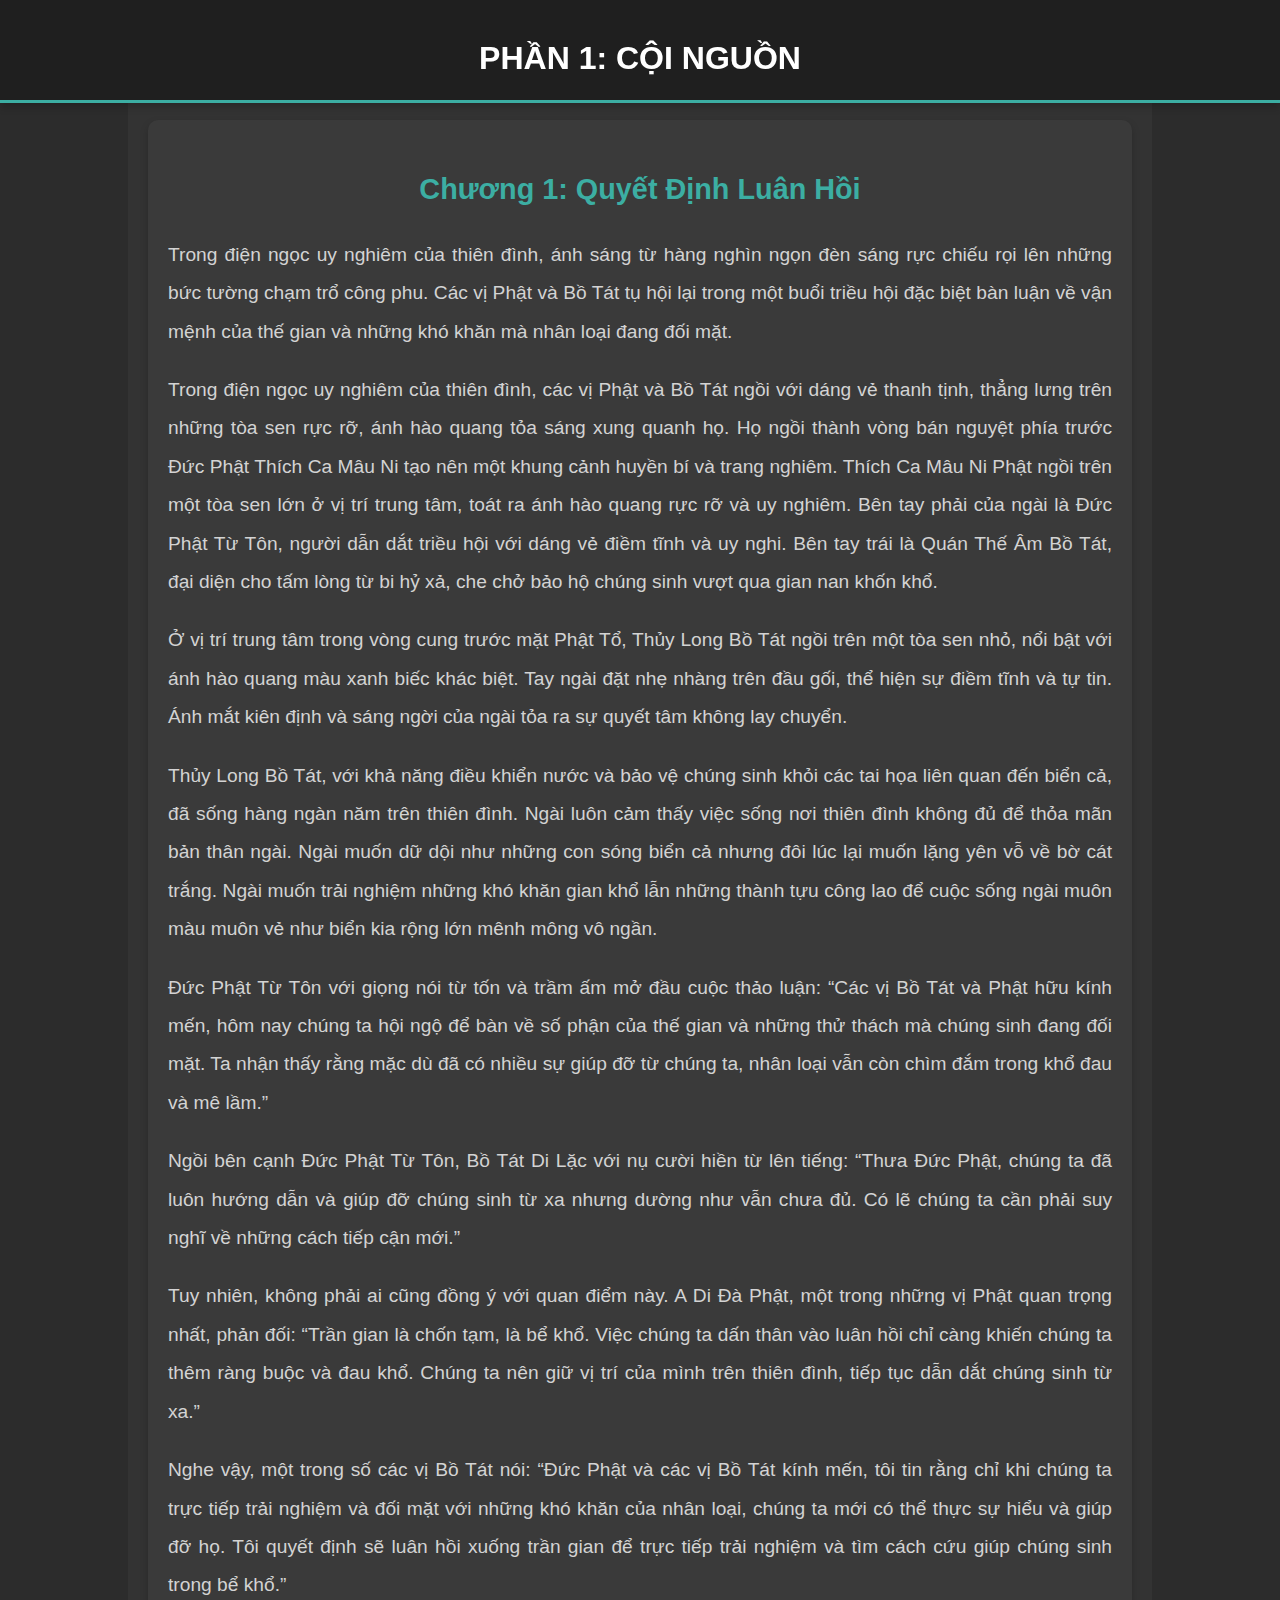
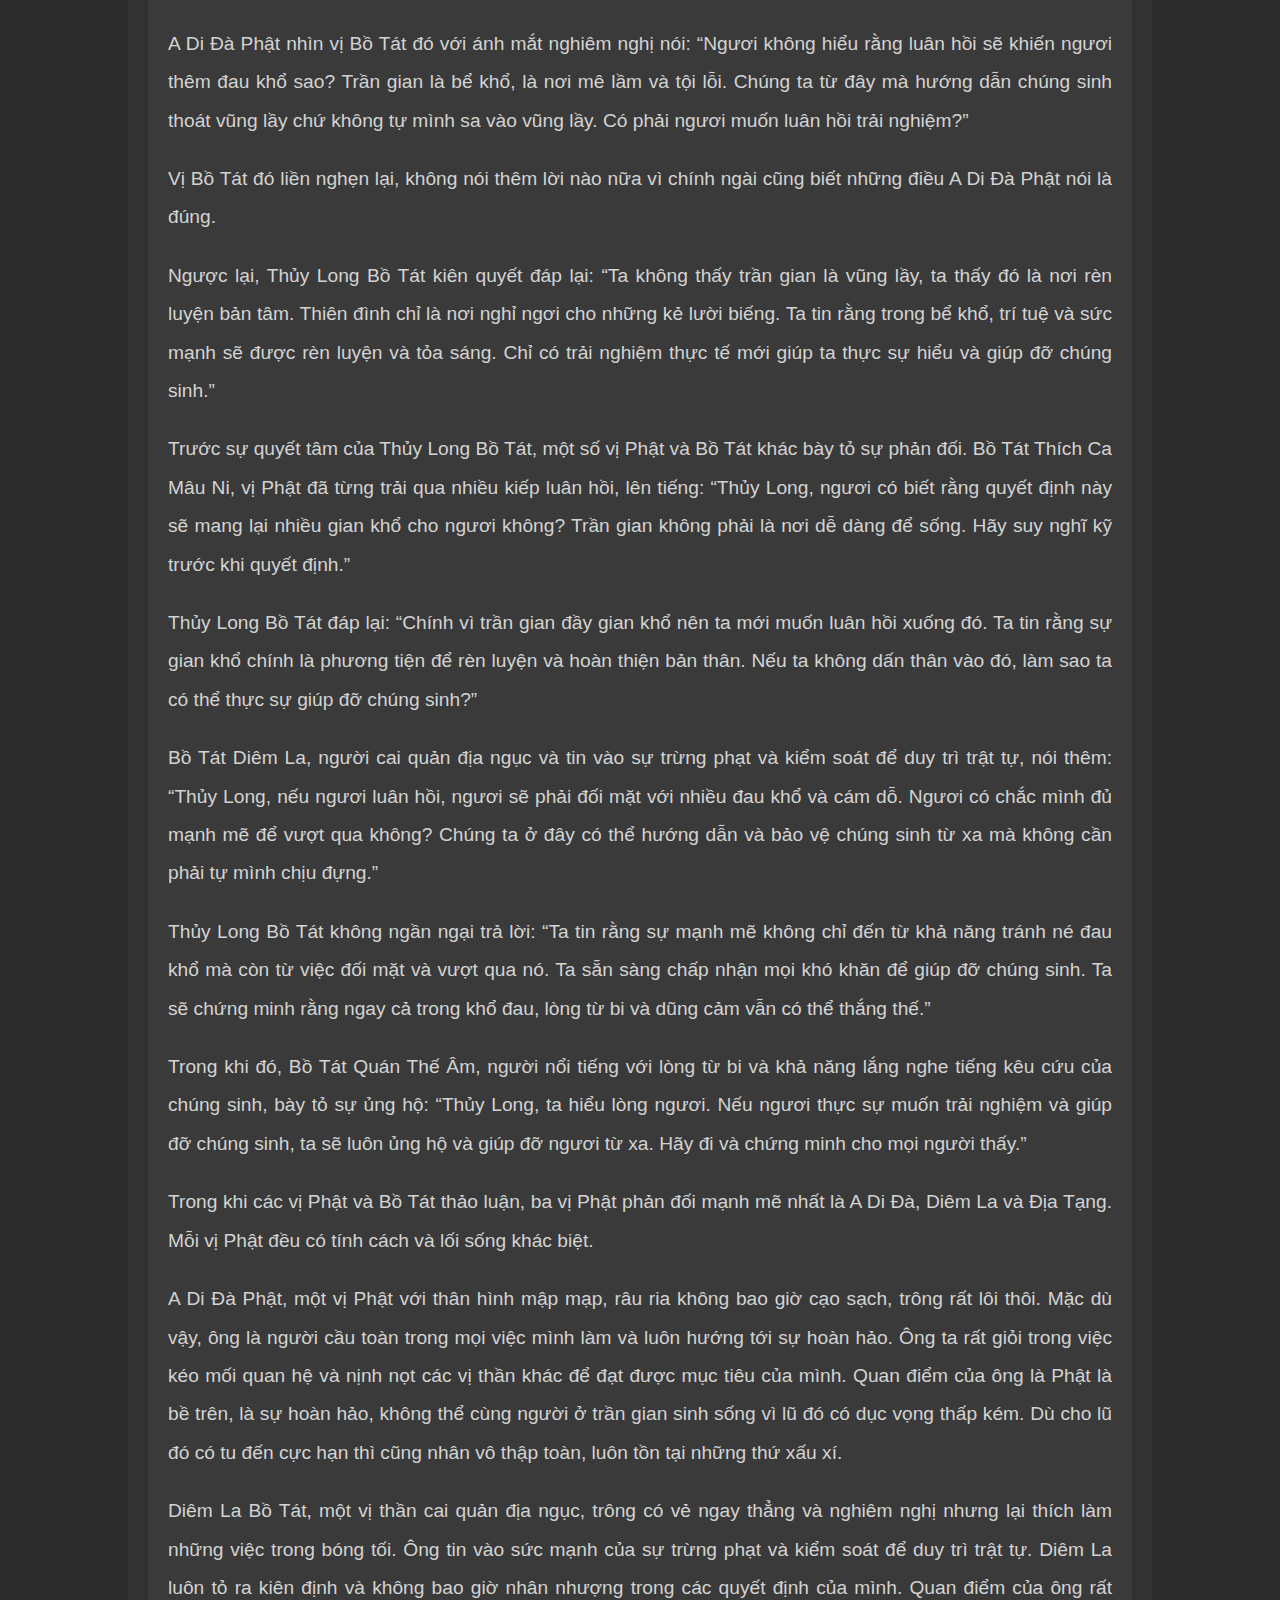
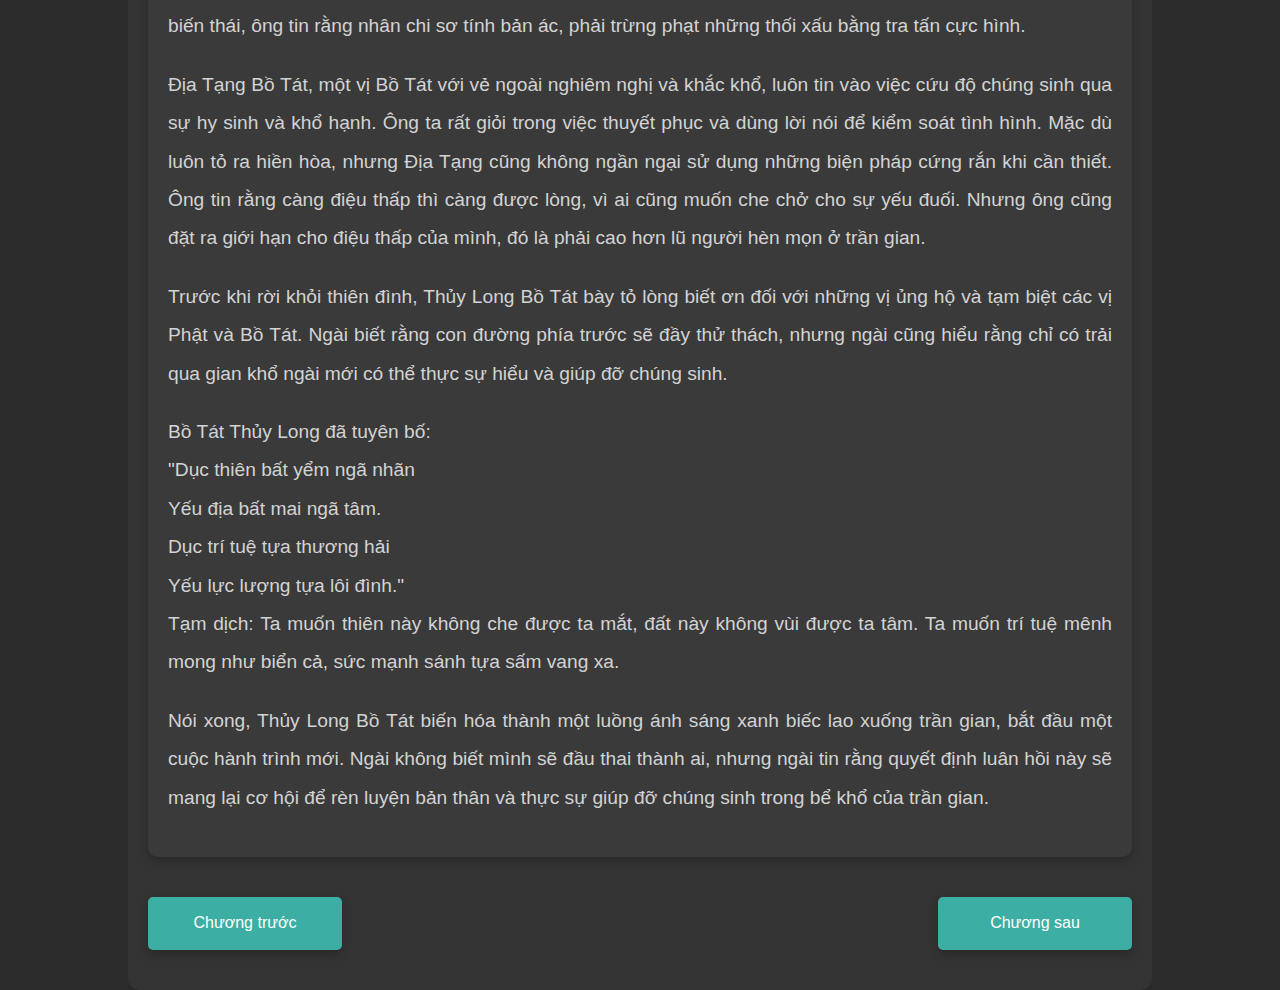
==== chapter1.html @ f12c102f "Add files via upload" ====
<!DOCTYPE html>
<html lang="vi">
<head>
    <meta charset="UTF-8">
    <meta name="viewport" content="width=device-width, initial-scale=1.0">
    <title>Chương 1: Quyết Định Luân Hồi</title>
    <link rel="stylesheet" href="chapter.css">
</head>
<body>
    <header>
        <h1>Phần 1: Cội Nguồn</h1>
    </header>
    <div class="container">
        <div class="main">
            <div class="chapter">
                <h2>Chương 1: Quyết Định Luân Hồi</h2>
                <p>Trong điện ngọc uy nghiêm của thiên đình, ánh sáng từ hàng nghìn ngọn đèn sáng rực chiếu rọi lên những bức tường chạm trổ công phu. Các vị Phật và Bồ Tát tụ hội lại trong một buổi triều hội đặc biệt bàn luận về vận mệnh của thế gian và những khó khăn mà nhân loại đang đối mặt.</p>
                <p>Trong điện ngọc uy nghiêm của thiên đình, các vị Phật và Bồ Tát ngồi với dáng vẻ thanh tịnh, thẳng lưng trên những tòa sen rực rỡ, ánh hào quang tỏa sáng xung quanh họ. Họ ngồi thành vòng bán nguyệt phía trước Đức Phật Thích Ca Mâu Ni tạo nên một khung cảnh huyền bí và trang nghiêm. Thích Ca Mâu Ni Phật ngồi trên một tòa sen lớn ở vị trí trung tâm, toát ra ánh hào quang rực rỡ và uy nghiêm. Bên tay phải của ngài là Đức Phật Từ Tôn, người dẫn dắt triều hội với dáng vẻ điềm tĩnh và uy nghi. Bên tay trái là Quán Thế Âm Bồ Tát, đại diện cho tấm lòng từ bi hỷ xả, che chở bảo hộ chúng sinh vượt qua gian nan khốn khổ.</p>
                <p>Ở vị trí trung tâm trong vòng cung trước mặt Phật Tổ, Thủy Long Bồ Tát ngồi trên một tòa sen nhỏ, nổi bật với ánh hào quang màu xanh biếc khác biệt. Tay ngài đặt nhẹ nhàng trên đầu gối, thể hiện sự điềm tĩnh và tự tin. Ánh mắt kiên định và sáng ngời của ngài tỏa ra sự quyết tâm không lay chuyển.</p>
                <p>Thủy Long Bồ Tát, với khả năng điều khiển nước và bảo vệ chúng sinh khỏi các tai họa liên quan đến biển cả, đã sống hàng ngàn năm trên thiên đình. Ngài luôn cảm thấy việc sống nơi thiên đình không đủ để thỏa mãn bản thân ngài. Ngài muốn dữ dội như những con sóng biển cả nhưng đôi lúc lại muốn lặng yên vỗ về bờ cát trắng. Ngài muốn trải nghiệm những khó khăn gian khổ lẫn những thành tựu công lao để cuộc sống ngài muôn màu muôn vẻ như biển kia rộng lớn mênh mông vô ngần.</p>
                <p>Đức Phật Từ Tôn với giọng nói từ tốn và trầm ấm mở đầu cuộc thảo luận: “Các vị Bồ Tát và Phật hữu kính mến, hôm nay chúng ta hội ngộ để bàn về số phận của thế gian và những thử thách mà chúng sinh đang đối mặt. Ta nhận thấy rằng mặc dù đã có nhiều sự giúp đỡ từ chúng ta, nhân loại vẫn còn chìm đắm trong khổ đau và mê lầm.”</p>
                <p>Ngồi bên cạnh Đức Phật Từ Tôn, Bồ Tát Di Lặc với nụ cười hiền từ lên tiếng: “Thưa Đức Phật, chúng ta đã luôn hướng dẫn và giúp đỡ chúng sinh từ xa nhưng dường như vẫn chưa đủ. Có lẽ chúng ta cần phải suy nghĩ về những cách tiếp cận mới.”</p>
                <p>Tuy nhiên, không phải ai cũng đồng ý với quan điểm này. A Di Đà Phật, một trong những vị Phật quan trọng nhất, phản đối: “Trần gian là chốn tạm, là bể khổ. Việc chúng ta dấn thân vào luân hồi chỉ càng khiến chúng ta thêm ràng buộc và đau khổ. Chúng ta nên giữ vị trí của mình trên thiên đình, tiếp tục dẫn dắt chúng sinh từ xa.”</p>
                <p>Nghe vậy, một trong số các vị Bồ Tát nói: “Đức Phật và các vị Bồ Tát kính mến, tôi tin rằng chỉ khi chúng ta trực tiếp trải nghiệm và đối mặt với những khó khăn của nhân loại, chúng ta mới có thể thực sự hiểu và giúp đỡ họ. Tôi quyết định sẽ luân hồi xuống trần gian để trực tiếp trải nghiệm và tìm cách cứu giúp chúng sinh trong bể khổ.”</p>
                <p>A Di Đà Phật nhìn vị Bồ Tát đó với ánh mắt nghiêm nghị nói: “Ngươi không hiểu rằng luân hồi sẽ khiến ngươi thêm đau khổ sao? Trần gian là bể khổ, là nơi mê lầm và tội lỗi. Chúng ta từ đây mà hướng dẫn chúng sinh thoát vũng lầy chứ không tự mình sa vào vũng lầy. Có phải ngươi muốn luân hồi trải nghiệm?”</p>
                <p>Vị Bồ Tát đó liền nghẹn lại, không nói thêm lời nào nữa vì chính ngài cũng biết những điều A Di Đà Phật nói là đúng.</p>
                <p>Ngược lại, Thủy Long Bồ Tát kiên quyết đáp lại: “Ta không thấy trần gian là vũng lầy, ta thấy đó là nơi rèn luyện bản tâm. Thiên đình chỉ là nơi nghỉ ngơi cho những kẻ lười biếng. Ta tin rằng trong bể khổ, trí tuệ và sức mạnh sẽ được rèn luyện và tỏa sáng. Chỉ có trải nghiệm thực tế mới giúp ta thực sự hiểu và giúp đỡ chúng sinh.”</p>
                <p>Trước sự quyết tâm của Thủy Long Bồ Tát, một số vị Phật và Bồ Tát khác bày tỏ sự phản đối. Bồ Tát Thích Ca Mâu Ni, vị Phật đã từng trải qua nhiều kiếp luân hồi, lên tiếng: “Thủy Long, ngươi có biết rằng quyết định này sẽ mang lại nhiều gian khổ cho ngươi không? Trần gian không phải là nơi dễ dàng để sống. Hãy suy nghĩ kỹ trước khi quyết định.”</p>
                <p>Thủy Long Bồ Tát đáp lại: “Chính vì trần gian đầy gian khổ nên ta mới muốn luân hồi xuống đó. Ta tin rằng sự gian khổ chính là phương tiện để rèn luyện và hoàn thiện bản thân. Nếu ta không dấn thân vào đó, làm sao ta có thể thực sự giúp đỡ chúng sinh?”</p>
                <p>Bồ Tát Diêm La, người cai quản địa ngục và tin vào sự trừng phạt và kiểm soát để duy trì trật tự, nói thêm: “Thủy Long, nếu ngươi luân hồi, ngươi sẽ phải đối mặt với nhiều đau khổ và cám dỗ. Ngươi có chắc mình đủ mạnh mẽ để vượt qua không? Chúng ta ở đây có thể hướng dẫn và bảo vệ chúng sinh từ xa mà không cần phải tự mình chịu đựng.”</p>
                <p>Thủy Long Bồ Tát không ngần ngại trả lời: “Ta tin rằng sự mạnh mẽ không chỉ đến từ khả năng tránh né đau khổ mà còn từ việc đối mặt và vượt qua nó. Ta sẵn sàng chấp nhận mọi khó khăn để giúp đỡ chúng sinh. Ta sẽ chứng minh rằng ngay cả trong khổ đau, lòng từ bi và dũng cảm vẫn có thể thắng thế.”</p>
                <p>Trong khi đó, Bồ Tát Quán Thế Âm, người nổi tiếng với lòng từ bi và khả năng lắng nghe tiếng kêu cứu của chúng sinh, bày tỏ sự ủng hộ: “Thủy Long, ta hiểu lòng ngươi. Nếu ngươi thực sự muốn trải nghiệm và giúp đỡ chúng sinh, ta sẽ luôn ủng hộ và giúp đỡ ngươi từ xa. Hãy đi và chứng minh cho mọi người thấy.”</p>
                <p>Trong khi các vị Phật và Bồ Tát thảo luận, ba vị Phật phản đối mạnh mẽ nhất là A Di Đà, Diêm La và Địa Tạng. Mỗi vị Phật đều có tính cách và lối sống khác biệt.</p>
                <p>A Di Đà Phật, một vị Phật với thân hình mập mạp, râu ria không bao giờ cạo sạch, trông rất lôi thôi. Mặc dù vậy, ông là người cầu toàn trong mọi việc mình làm và luôn hướng tới sự hoàn hảo. Ông ta rất giỏi trong việc kéo mối quan hệ và nịnh nọt các vị thần khác để đạt được mục tiêu của mình. Quan điểm của ông là Phật là bề trên, là sự hoàn hảo, không thể cùng người ở trần gian sinh sống vì lũ đó có dục vọng thấp kém. Dù cho lũ đó có tu đến cực hạn thì cũng nhân vô thập toàn, luôn tồn tại những thứ xấu xí.</p>
                <p>Diêm La Bồ Tát, một vị thần cai quản địa ngục, trông có vẻ ngay thẳng và nghiêm nghị nhưng lại thích làm những việc trong bóng tối. Ông tin vào sức mạnh của sự trừng phạt và kiểm soát để duy trì trật tự. Diêm La luôn tỏ ra kiên định và không bao giờ nhân nhượng trong các quyết định của mình. Quan điểm của ông rất biến thái, ông tin rằng nhân chi sơ tính bản ác, phải trừng phạt những thối xấu bằng tra tấn cực hình.</p>
                <p>Địa Tạng Bồ Tát, một vị Bồ Tát với vẻ ngoài nghiêm nghị và khắc khổ, luôn tin vào việc cứu độ chúng sinh qua sự hy sinh và khổ hạnh. Ông ta rất giỏi trong việc thuyết phục và dùng lời nói để kiểm soát tình hình. Mặc dù luôn tỏ ra hiền hòa, nhưng Địa Tạng cũng không ngần ngại sử dụng những biện pháp cứng rắn khi cần thiết. Ông tin rằng càng điệu thấp thì càng được lòng, vì ai cũng muốn che chở cho sự yếu đuối. Nhưng ông cũng đặt ra giới hạn cho điệu thấp của mình, đó là phải cao hơn lũ người hèn mọn ở trần gian.</p>
                <p>Trước khi rời khỏi thiên đình, Thủy Long Bồ Tát bày tỏ lòng biết ơn đối với những vị ủng hộ và tạm biệt các vị Phật và Bồ Tát. Ngài biết rằng con đường phía trước sẽ đầy thử thách, nhưng ngài cũng hiểu rằng chỉ có trải qua gian khổ ngài mới có thể thực sự hiểu và giúp đỡ chúng sinh.</p>
                <p>Bồ Tát Thủy Long đã tuyên bố:<br>
                "Dục thiên bất yểm ngã nhãn<br>
                Yếu địa bất mai ngã tâm.<br>
                Dục trí tuệ tựa thương hải<br>
                Yếu lực lượng tựa lôi đình."<br>
                Tạm dịch: Ta muốn thiên này không che được ta mắt, đất này không vùi được ta tâm. Ta muốn trí tuệ mênh mong như biển cả, sức mạnh sánh tựa sấm vang xa.</p>
                <p>Nói xong, Thủy Long Bồ Tát biến hóa thành một luồng ánh sáng xanh biếc lao xuống trần gian, bắt đầu một cuộc hành trình mới. Ngài không biết mình sẽ đầu thai thành ai, nhưng ngài tin rằng quyết định luân hồi này sẽ mang lại cơ hội để rèn luyện bản thân và thực sự giúp đỡ chúng sinh trong bể khổ của trần gian.</p>
            </div>
            <div class="navigation">
                <a href="#" class="prev">Chương trước</a>
                <a href="#" class="next">Chương sau</a>
            </div>
        </div>
    </div>
    <script>
        let lastScrollTop = 0;
        window.addEventListener('scroll', function() {
            let header = document.querySelector('header');
            let scrollTop = window.pageYOffset || document.documentElement.scrollTop;
            if (scrollTop > lastScrollTop) {
                header.style.top = '-70px'; // Adjust based on the height of the header
            } else {
                header.style.top = '0';
            }
            lastScrollTop = scrollTop;
        });
    </script>
</body>
</html>
---- chapter.css ----
/* Global Styles */
body {
    font-family: 'Segoe UI', Tahoma, Geneva, Verdana, sans-serif;
    line-height: 1.8;
    margin: 0;
    padding: 0;
    background-color: #2c2c2c;
    color: #d3d3d3;
}

/* Container */
.container {
    width: 80%;
    margin: auto;
    overflow: hidden;
}

/* Header */
header {
    background: #1f1f1f;
    color: #fff;
    padding-top: 30px;
    min-height: 70px;
    border-bottom: #3caea3 3px solid;
    box-shadow: 0 4px 8px rgba(0, 0, 0, 0.2);
    position: fixed;
    top: 0;
    width: 100%;
    z-index: 1000;
    transition: top 0.3s;
}

header h1 {
    text-align: center;
    text-transform: uppercase;
    margin: 0;
    font-size: 2rem;
    padding-bottom: 10px;
}

/* Main Content */
.main {
    padding: 100px 20px 20px;
    background: #333;
    margin-top: 20px;
    border-radius: 10px;
    box-shadow: 0 4px 8px rgba(0, 0, 0, 0.2);
}

.main h2 {
    text-align: center;
    color: #3caea3;
    margin-bottom: 20px;
}

/* Chapter Content */
.chapter {
    background: #3a3a3a;
    padding: 20px;
    border-radius: 10px;
    box-shadow: 0 4px 8px rgba(0, 0, 0, 0.2);
    margin-bottom: 20px;
    font-size: 1.2rem;
}

.chapter h2 {
    color: #3caea3;
    margin-bottom: 20px;
}

.chapter p {
    text-align: justify;
    color: #d3d3d3;
    margin-bottom: 20px;
    line-height: 2;
}

/* Navigation Links */
.navigation {
    display: flex;
    justify-content: space-between;
    padding: 20px 0;
}

.navigation a {
    background: #3caea3;
    color: #fff;
    padding: 10px 20px;
    text-decoration: none;
    border-radius: 5px;
    transition: background 0.3s ease, box-shadow 0.3s ease;
    border: 2px solid #3caea3;
    box-shadow: 0 4px 8px rgba(0, 0, 0, 0.2);
    text-align: center;
    width: 150px;
}

.navigation a:hover {
    background: #1f8a70;
    border-color: #1f8a70;
    box-shadow: 0 6px 12px rgba(0, 0, 0, 0.3);
}

.navigation .prev {
    margin-right: auto;
}

.navigation .next {
    margin-left: auto;
}
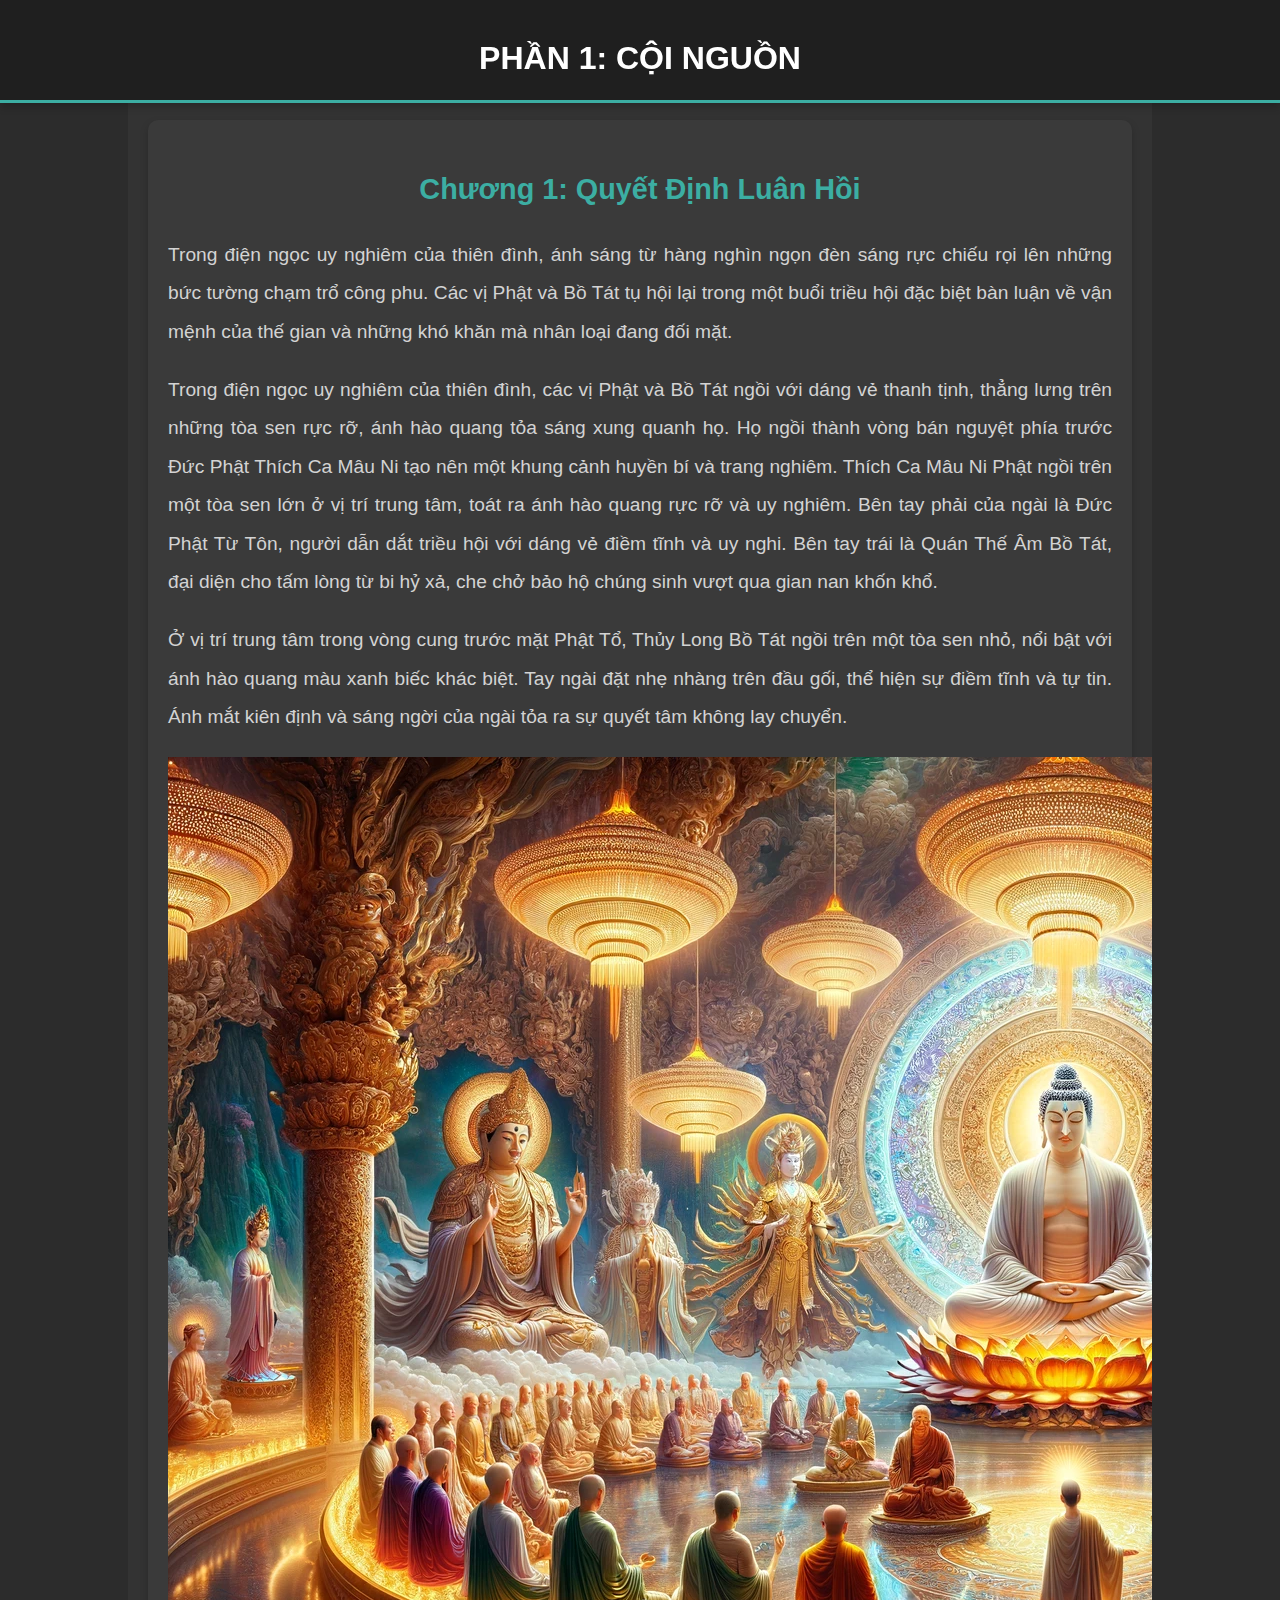
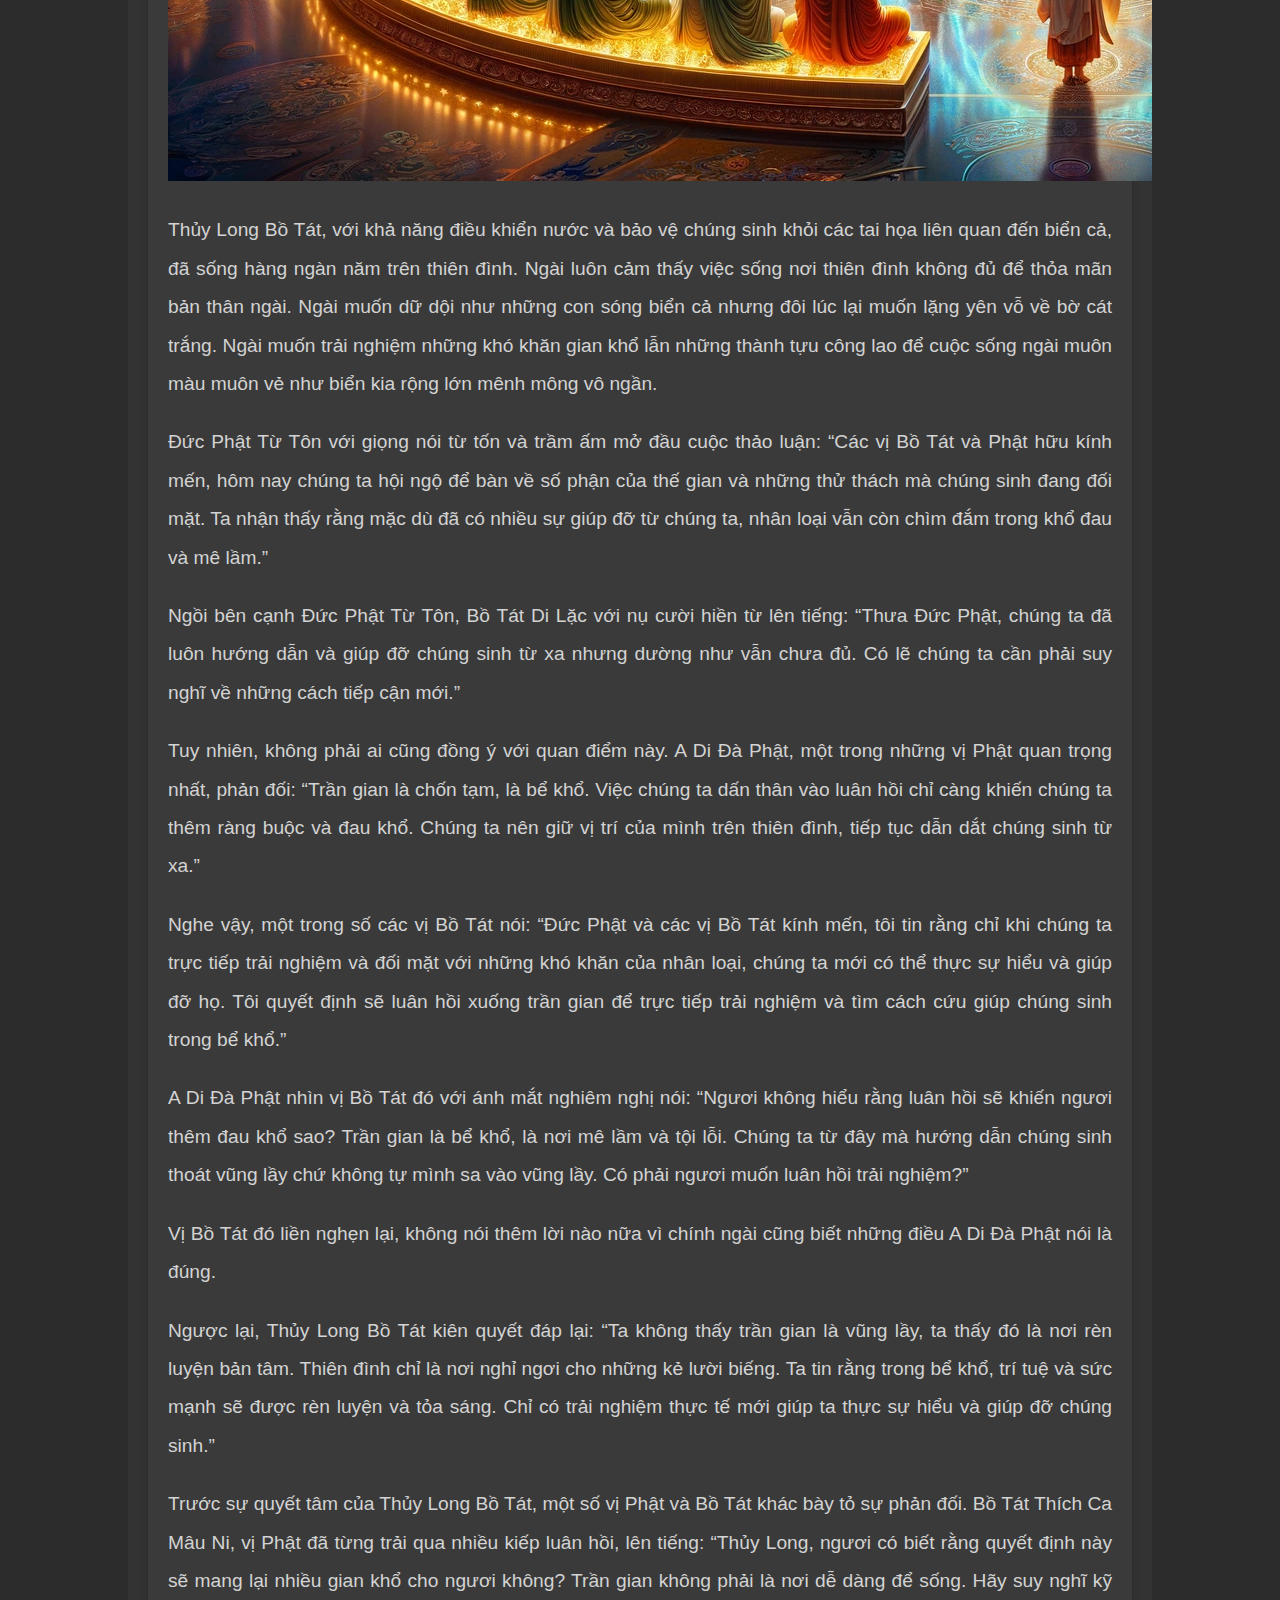
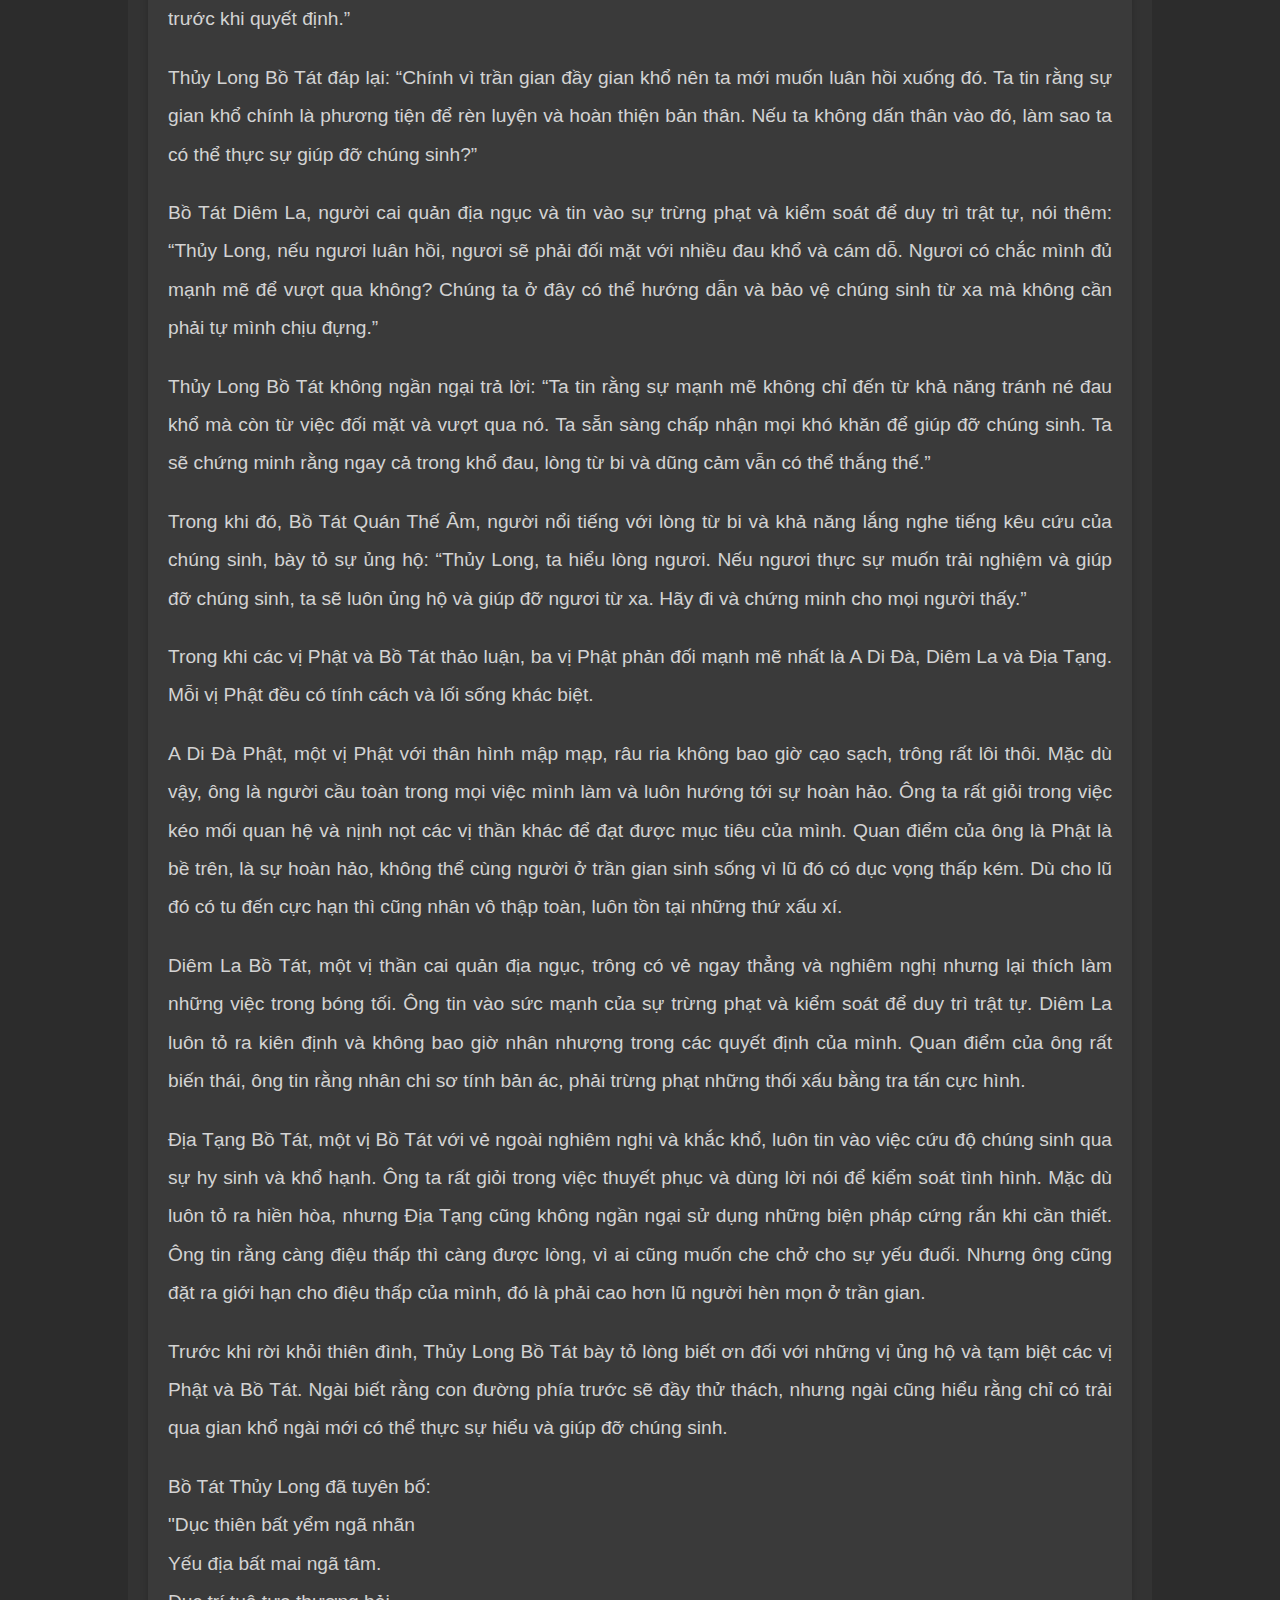
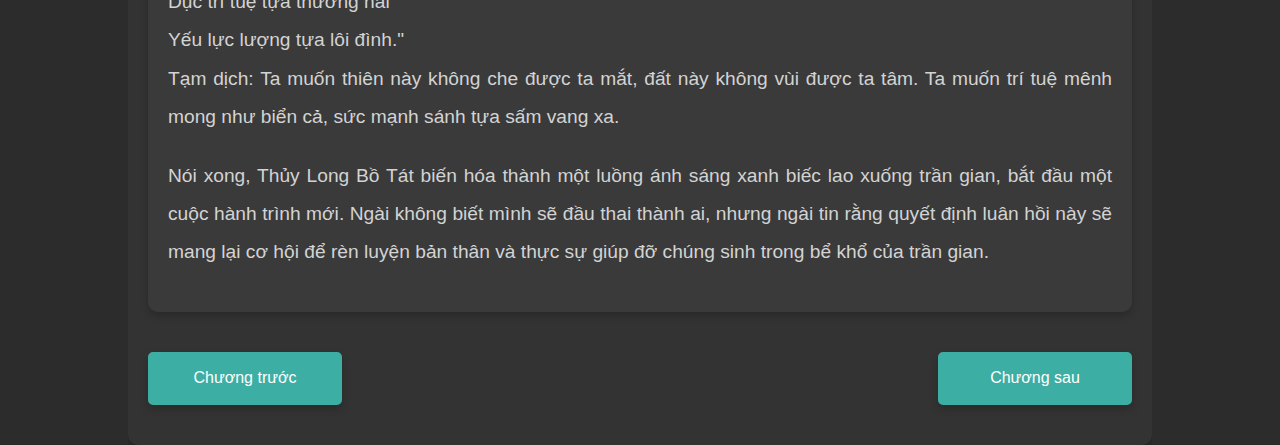
==== commit c0e64bca: "Update chapter1.html" ====
--- a/chapter1.html
+++ b/chapter1.html
@@ -4,7 +4,7 @@
     <meta charset="UTF-8">
     <meta name="viewport" content="width=device-width, initial-scale=1.0">
     <title>Chương 1: Quyết Định Luân Hồi</title>
-    <link rel="stylesheet" href="chapter.css">
+    <link rel="stylesheet" href="css/chapter.css">
 </head>
 <body>
     <header>
@@ -17,6 +17,7 @@
                 <p>Trong điện ngọc uy nghiêm của thiên đình, ánh sáng từ hàng nghìn ngọn đèn sáng rực chiếu rọi lên những bức tường chạm trổ công phu. Các vị Phật và Bồ Tát tụ hội lại trong một buổi triều hội đặc biệt bàn luận về vận mệnh của thế gian và những khó khăn mà nhân loại đang đối mặt.</p>
                 <p>Trong điện ngọc uy nghiêm của thiên đình, các vị Phật và Bồ Tát ngồi với dáng vẻ thanh tịnh, thẳng lưng trên những tòa sen rực rỡ, ánh hào quang tỏa sáng xung quanh họ. Họ ngồi thành vòng bán nguyệt phía trước Đức Phật Thích Ca Mâu Ni tạo nên một khung cảnh huyền bí và trang nghiêm. Thích Ca Mâu Ni Phật ngồi trên một tòa sen lớn ở vị trí trung tâm, toát ra ánh hào quang rực rỡ và uy nghiêm. Bên tay phải của ngài là Đức Phật Từ Tôn, người dẫn dắt triều hội với dáng vẻ điềm tĩnh và uy nghi. Bên tay trái là Quán Thế Âm Bồ Tát, đại diện cho tấm lòng từ bi hỷ xả, che chở bảo hộ chúng sinh vượt qua gian nan khốn khổ.</p>
                 <p>Ở vị trí trung tâm trong vòng cung trước mặt Phật Tổ, Thủy Long Bồ Tát ngồi trên một tòa sen nhỏ, nổi bật với ánh hào quang màu xanh biếc khác biệt. Tay ngài đặt nhẹ nhàng trên đầu gối, thể hiện sự điềm tĩnh và tự tin. Ánh mắt kiên định và sáng ngời của ngài tỏa ra sự quyết tâm không lay chuyển.</p>
+                <img src="png/chapter1.png" alt="Cuộc triều hội của các vị Phật và Bồ Tát">
                 <p>Thủy Long Bồ Tát, với khả năng điều khiển nước và bảo vệ chúng sinh khỏi các tai họa liên quan đến biển cả, đã sống hàng ngàn năm trên thiên đình. Ngài luôn cảm thấy việc sống nơi thiên đình không đủ để thỏa mãn bản thân ngài. Ngài muốn dữ dội như những con sóng biển cả nhưng đôi lúc lại muốn lặng yên vỗ về bờ cát trắng. Ngài muốn trải nghiệm những khó khăn gian khổ lẫn những thành tựu công lao để cuộc sống ngài muôn màu muôn vẻ như biển kia rộng lớn mênh mông vô ngần.</p>
                 <p>Đức Phật Từ Tôn với giọng nói từ tốn và trầm ấm mở đầu cuộc thảo luận: “Các vị Bồ Tát và Phật hữu kính mến, hôm nay chúng ta hội ngộ để bàn về số phận của thế gian và những thử thách mà chúng sinh đang đối mặt. Ta nhận thấy rằng mặc dù đã có nhiều sự giúp đỡ từ chúng ta, nhân loại vẫn còn chìm đắm trong khổ đau và mê lầm.”</p>
                 <p>Ngồi bên cạnh Đức Phật Từ Tôn, Bồ Tát Di Lặc với nụ cười hiền từ lên tiếng: “Thưa Đức Phật, chúng ta đã luôn hướng dẫn và giúp đỡ chúng sinh từ xa nhưng dường như vẫn chưa đủ. Có lẽ chúng ta cần phải suy nghĩ về những cách tiếp cận mới.”</p>
--- a/css/chapter.css
+++ b/css/chapter.css
@@ -0,0 +1,110 @@
+/* Global Styles */
+body {
+    font-family: 'Segoe UI', Tahoma, Geneva, Verdana, sans-serif;
+    line-height: 1.8;
+    margin: 0;
+    padding: 0;
+    background-color: #2c2c2c;
+    color: #d3d3d3;
+}
+
+/* Container */
+.container {
+    width: 80%;
+    margin: auto;
+    overflow: hidden;
+}
+
+/* Header */
+header {
+    background: #1f1f1f;
+    color: #fff;
+    padding-top: 30px;
+    min-height: 70px;
+    border-bottom: #3caea3 3px solid;
+    box-shadow: 0 4px 8px rgba(0, 0, 0, 0.2);
+    position: fixed;
+    top: 0;
+    width: 100%;
+    z-index: 1000;
+    transition: top 0.3s;
+}
+
+header h1 {
+    text-align: center;
+    text-transform: uppercase;
+    margin: 0;
+    font-size: 2rem;
+    padding-bottom: 10px;
+}
+
+/* Main Content */
+.main {
+    padding: 100px 20px 20px;
+    background: #333;
+    margin-top: 20px;
+    border-radius: 10px;
+    box-shadow: 0 4px 8px rgba(0, 0, 0, 0.2);
+}
+
+.main h2 {
+    text-align: center;
+    color: #3caea3;
+    margin-bottom: 20px;
+}
+
+/* Chapter Content */
+.chapter {
+    background: #3a3a3a;
+    padding: 20px;
+    border-radius: 10px;
+    box-shadow: 0 4px 8px rgba(0, 0, 0, 0.2);
+    margin-bottom: 20px;
+    font-size: 1.2rem;
+}
+
+.chapter h2 {
+    color: #3caea3;
+    margin-bottom: 20px;
+}
+
+.chapter p {
+    text-align: justify;
+    color: #d3d3d3;
+    margin-bottom: 20px;
+    line-height: 2;
+}
+
+/* Navigation Links */
+.navigation {
+    display: flex;
+    justify-content: space-between;
+    padding: 20px 0;
+}
+
+.navigation a {
+    background: #3caea3;
+    color: #fff;
+    padding: 10px 20px;
+    text-decoration: none;
+    border-radius: 5px;
+    transition: background 0.3s ease, box-shadow 0.3s ease;
+    border: 2px solid #3caea3;
+    box-shadow: 0 4px 8px rgba(0, 0, 0, 0.2);
+    text-align: center;
+    width: 150px;
+}
+
+.navigation a:hover {
+    background: #1f8a70;
+    border-color: #1f8a70;
+    box-shadow: 0 6px 12px rgba(0, 0, 0, 0.3);
+}
+
+.navigation .prev {
+    margin-right: auto;
+}
+
+.navigation .next {
+    margin-left: auto;
+}
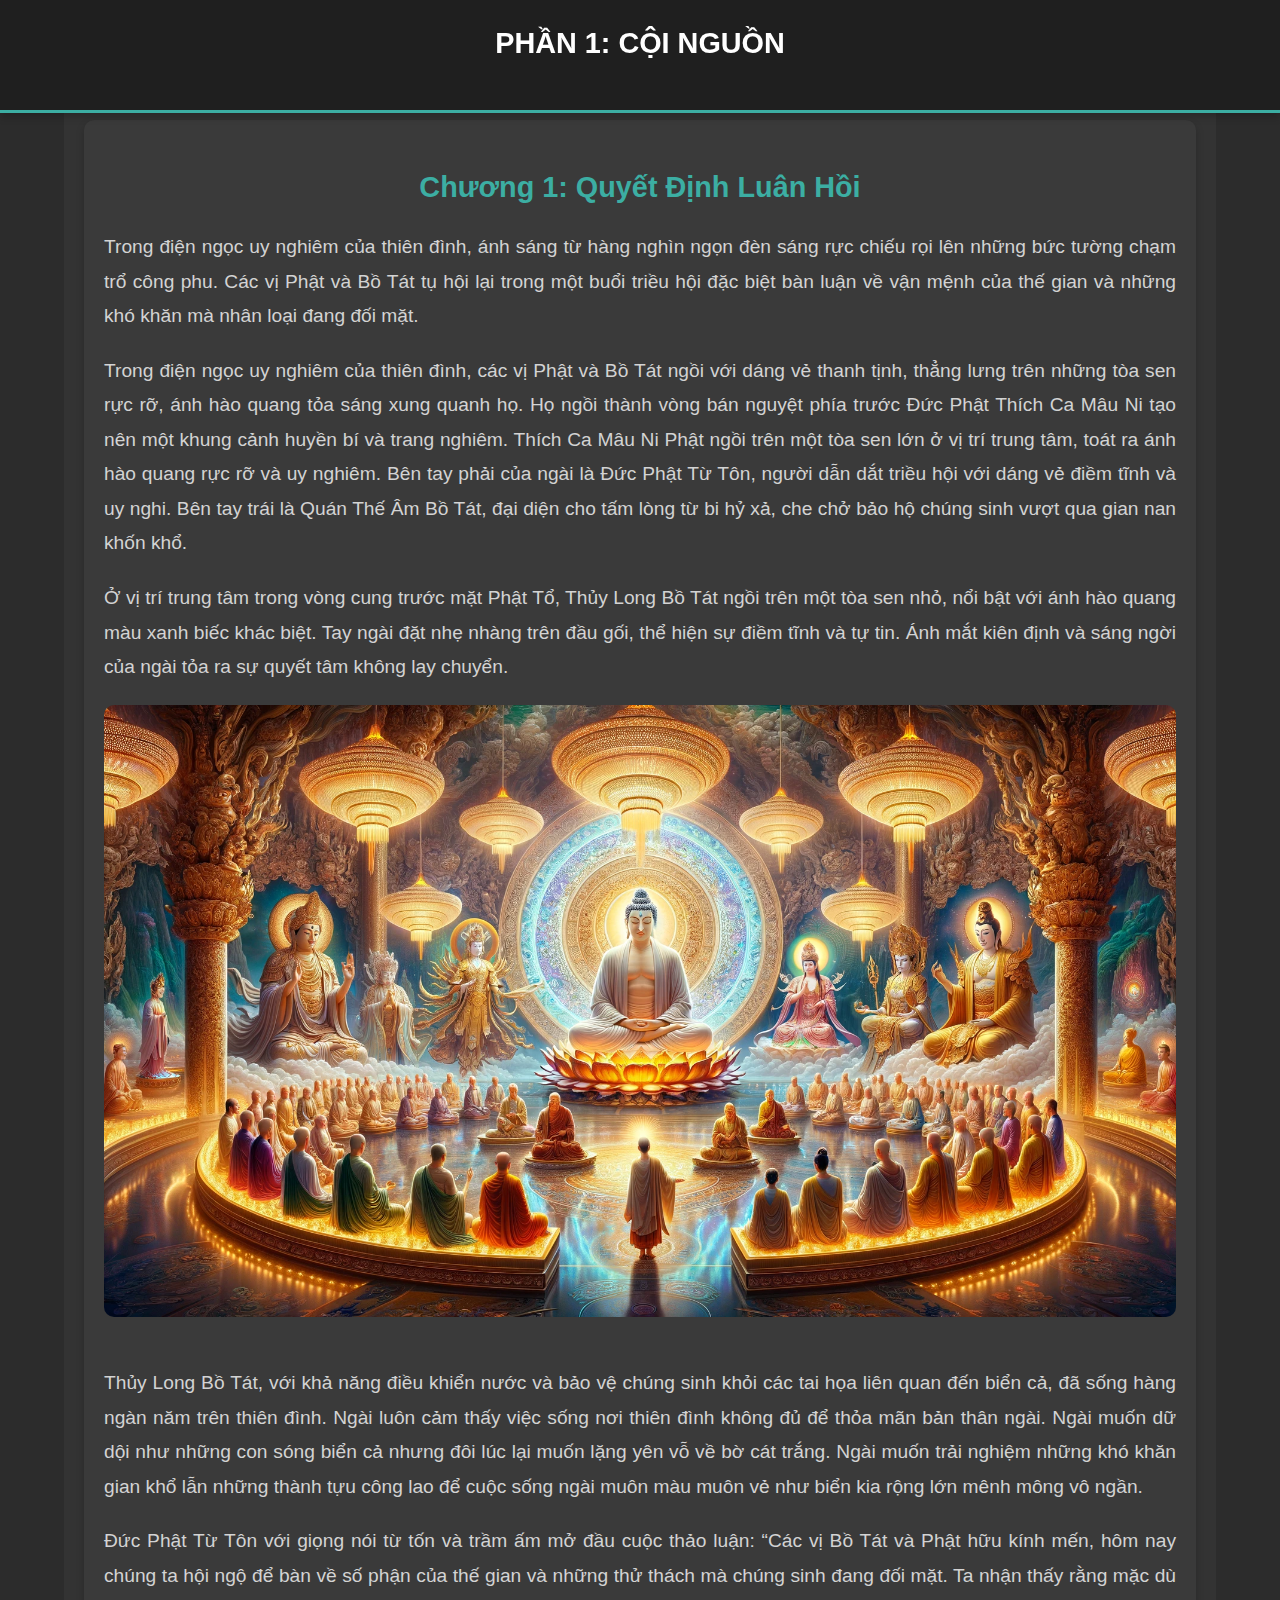
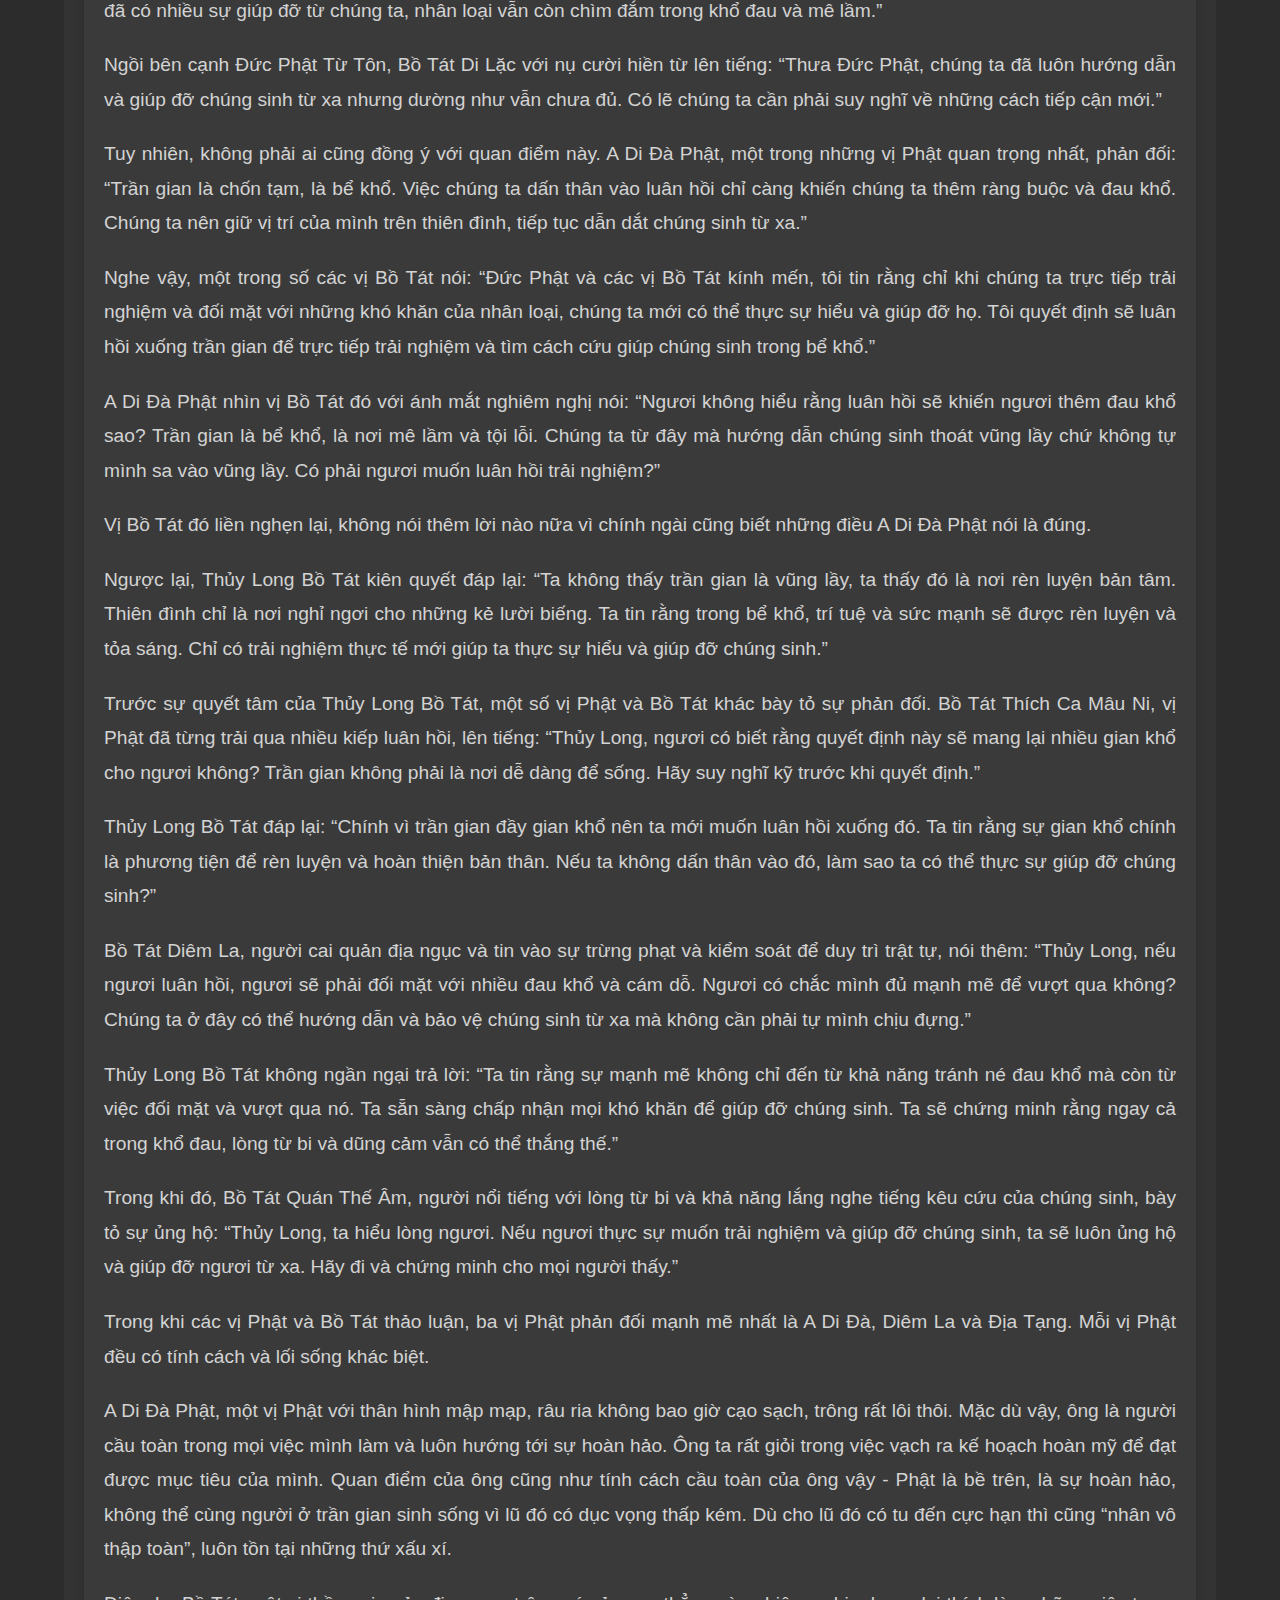
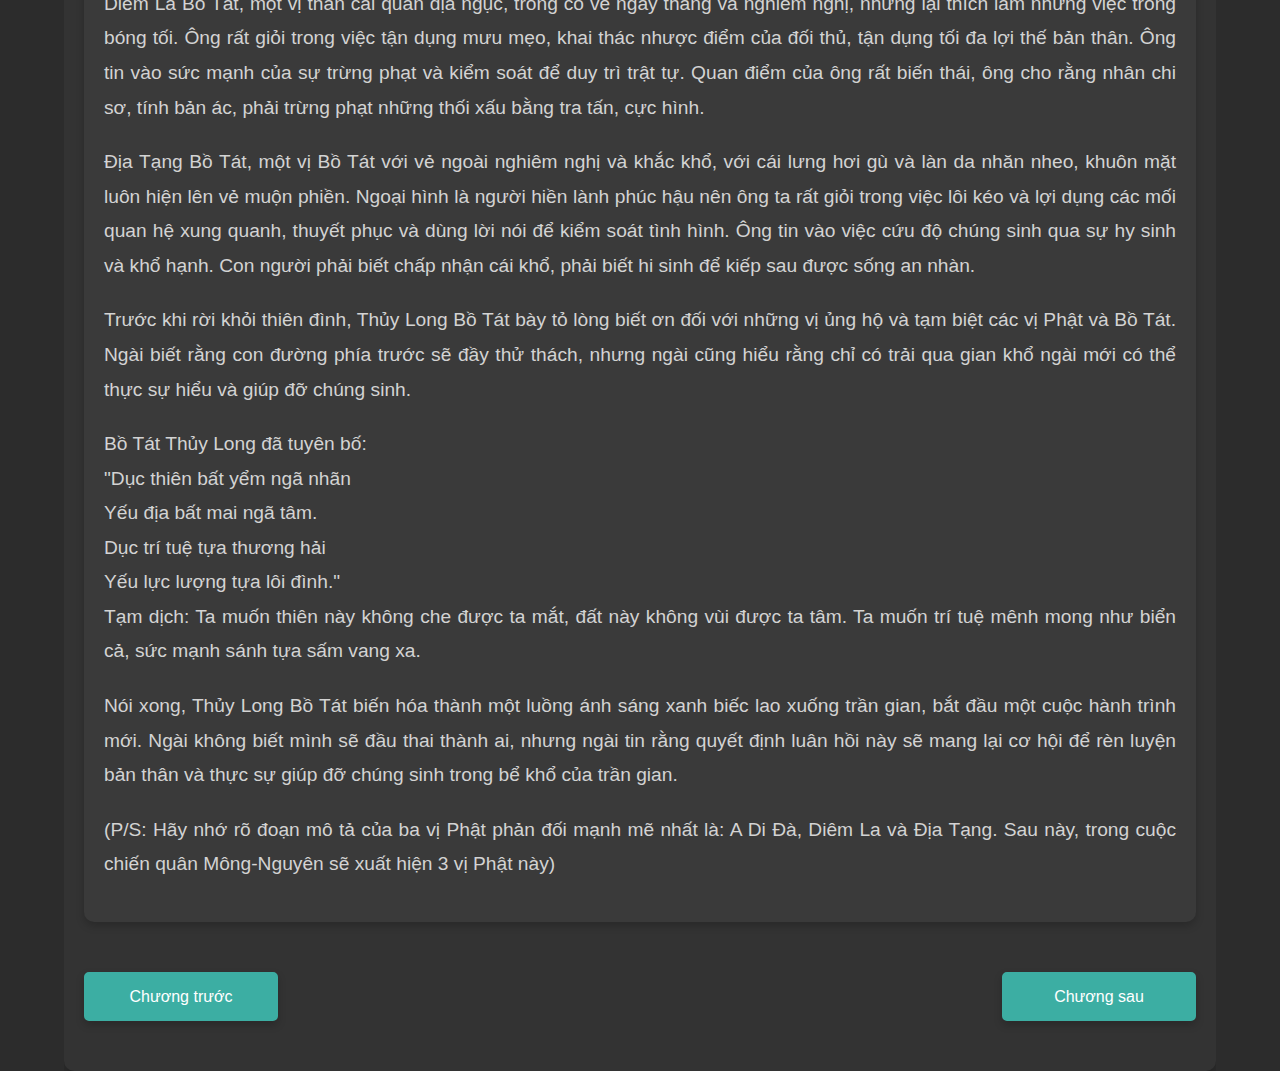
==== commit 6c1e4239: "Update chapter1.html" ====
--- a/chapter1.html
+++ b/chapter1.html
@@ -32,9 +32,9 @@
                 <p>Thủy Long Bồ Tát không ngần ngại trả lời: “Ta tin rằng sự mạnh mẽ không chỉ đến từ khả năng tránh né đau khổ mà còn từ việc đối mặt và vượt qua nó. Ta sẵn sàng chấp nhận mọi khó khăn để giúp đỡ chúng sinh. Ta sẽ chứng minh rằng ngay cả trong khổ đau, lòng từ bi và dũng cảm vẫn có thể thắng thế.”</p>
                 <p>Trong khi đó, Bồ Tát Quán Thế Âm, người nổi tiếng với lòng từ bi và khả năng lắng nghe tiếng kêu cứu của chúng sinh, bày tỏ sự ủng hộ: “Thủy Long, ta hiểu lòng ngươi. Nếu ngươi thực sự muốn trải nghiệm và giúp đỡ chúng sinh, ta sẽ luôn ủng hộ và giúp đỡ ngươi từ xa. Hãy đi và chứng minh cho mọi người thấy.”</p>
                 <p>Trong khi các vị Phật và Bồ Tát thảo luận, ba vị Phật phản đối mạnh mẽ nhất là A Di Đà, Diêm La và Địa Tạng. Mỗi vị Phật đều có tính cách và lối sống khác biệt.</p>
-                <p>A Di Đà Phật, một vị Phật với thân hình mập mạp, râu ria không bao giờ cạo sạch, trông rất lôi thôi. Mặc dù vậy, ông là người cầu toàn trong mọi việc mình làm và luôn hướng tới sự hoàn hảo. Ông ta rất giỏi trong việc kéo mối quan hệ và nịnh nọt các vị thần khác để đạt được mục tiêu của mình. Quan điểm của ông là Phật là bề trên, là sự hoàn hảo, không thể cùng người ở trần gian sinh sống vì lũ đó có dục vọng thấp kém. Dù cho lũ đó có tu đến cực hạn thì cũng nhân vô thập toàn, luôn tồn tại những thứ xấu xí.</p>
-                <p>Diêm La Bồ Tát, một vị thần cai quản địa ngục, trông có vẻ ngay thẳng và nghiêm nghị nhưng lại thích làm những việc trong bóng tối. Ông tin vào sức mạnh của sự trừng phạt và kiểm soát để duy trì trật tự. Diêm La luôn tỏ ra kiên định và không bao giờ nhân nhượng trong các quyết định của mình. Quan điểm của ông rất biến thái, ông tin rằng nhân chi sơ tính bản ác, phải trừng phạt những thối xấu bằng tra tấn cực hình.</p>
-                <p>Địa Tạng Bồ Tát, một vị Bồ Tát với vẻ ngoài nghiêm nghị và khắc khổ, luôn tin vào việc cứu độ chúng sinh qua sự hy sinh và khổ hạnh. Ông ta rất giỏi trong việc thuyết phục và dùng lời nói để kiểm soát tình hình. Mặc dù luôn tỏ ra hiền hòa, nhưng Địa Tạng cũng không ngần ngại sử dụng những biện pháp cứng rắn khi cần thiết. Ông tin rằng càng điệu thấp thì càng được lòng, vì ai cũng muốn che chở cho sự yếu đuối. Nhưng ông cũng đặt ra giới hạn cho điệu thấp của mình, đó là phải cao hơn lũ người hèn mọn ở trần gian.</p>
+                <p>A Di Đà Phật, một vị Phật với thân hình mập mạp, râu ria không bao giờ cạo sạch, trông rất lôi thôi. Mặc dù vậy, ông là người cầu toàn trong mọi việc mình làm và luôn hướng tới sự hoàn hảo. Ông ta rất giỏi trong việc vạch ra kế hoạch hoàn mỹ để đạt được mục tiêu của mình. Quan điểm của ông cũng như tính cách cầu toàn của ông vậy - Phật là bề trên, là sự hoàn hảo, không thể cùng người ở trần gian sinh sống vì lũ đó có dục vọng thấp kém. Dù cho lũ đó có tu đến cực hạn thì cũng “nhân vô thập toàn”, luôn tồn tại những thứ xấu xí.</p>
+                <p>Diêm La Bồ Tát, một vị thần cai quản địa ngục, trông có vẻ ngay thẳng và nghiêm nghị, nhưng lại thích làm những việc trong bóng tối. Ông rất giỏi trong việc tận dụng mưu mẹo, khai thác nhược điểm của đối thủ, tận dụng tối đa lợi thế bản thân. Ông tin vào sức mạnh của sự trừng phạt và kiểm soát để duy trì trật tự. Quan điểm của ông rất biến thái, ông cho rằng nhân chi sơ, tính bản ác, phải trừng phạt những thối xấu bằng tra tấn, cực hình.</p>
+                <p>Địa Tạng Bồ Tát, một vị Bồ Tát với vẻ ngoài nghiêm nghị và khắc khổ, với cái lưng hơi gù và làn da nhăn nheo, khuôn mặt luôn hiện lên vẻ muộn phiền. Ngoại hình là người hiền lành phúc hậu nên ông ta rất giỏi trong việc lôi kéo và lợi dụng các mối quan hệ xung quanh, thuyết phục và dùng lời nói để kiểm soát tình hình. Ông tin vào việc cứu độ chúng sinh qua sự hy sinh và khổ hạnh. Con người phải biết chấp nhận cái khổ, phải biết hi sinh để kiếp sau được sống an nhàn.</p>
                 <p>Trước khi rời khỏi thiên đình, Thủy Long Bồ Tát bày tỏ lòng biết ơn đối với những vị ủng hộ và tạm biệt các vị Phật và Bồ Tát. Ngài biết rằng con đường phía trước sẽ đầy thử thách, nhưng ngài cũng hiểu rằng chỉ có trải qua gian khổ ngài mới có thể thực sự hiểu và giúp đỡ chúng sinh.</p>
                 <p>Bồ Tát Thủy Long đã tuyên bố:<br>
                 "Dục thiên bất yểm ngã nhãn<br>
@@ -43,6 +43,7 @@
                 Yếu lực lượng tựa lôi đình."<br>
                 Tạm dịch: Ta muốn thiên này không che được ta mắt, đất này không vùi được ta tâm. Ta muốn trí tuệ mênh mong như biển cả, sức mạnh sánh tựa sấm vang xa.</p>
                 <p>Nói xong, Thủy Long Bồ Tát biến hóa thành một luồng ánh sáng xanh biếc lao xuống trần gian, bắt đầu một cuộc hành trình mới. Ngài không biết mình sẽ đầu thai thành ai, nhưng ngài tin rằng quyết định luân hồi này sẽ mang lại cơ hội để rèn luyện bản thân và thực sự giúp đỡ chúng sinh trong bể khổ của trần gian.</p>
+                <p>(P/S: Hãy nhớ rõ đoạn mô tả của ba vị Phật phản đối mạnh mẽ nhất là: A Di Đà, Diêm La và Địa Tạng. Sau này, trong cuộc chiến quân Mông-Nguyên sẽ xuất hiện 3 vị Phật này)</p>
             </div>
             <div class="navigation">
                 <a href="#" class="prev">Chương trước</a>
--- a/css/chapter.css
+++ b/css/chapter.css
@@ -1,7 +1,7 @@
 /* Global Styles */
 body {
     font-family: 'Segoe UI', Tahoma, Geneva, Verdana, sans-serif;
-    line-height: 1.8;
+    line-height: 1.6;
     margin: 0;
     padding: 0;
     background-color: #2c2c2c;
@@ -10,7 +10,7 @@
 
 /* Container */
 .container {
-    width: 80%;
+    width: 90%;
     margin: auto;
     overflow: hidden;
 }
@@ -19,7 +19,7 @@
 header {
     background: #1f1f1f;
     color: #fff;
-    padding-top: 30px;
+    padding: 20px 0;
     min-height: 70px;
     border-bottom: #3caea3 3px solid;
     box-shadow: 0 4px 8px rgba(0, 0, 0, 0.2);
@@ -34,8 +34,7 @@
     text-align: center;
     text-transform: uppercase;
     margin: 0;
-    font-size: 2rem;
-    padding-bottom: 10px;
+    font-size: 1.8rem;
 }
 
 /* Main Content */
@@ -72,12 +71,20 @@
     text-align: justify;
     color: #d3d3d3;
     margin-bottom: 20px;
-    line-height: 2;
+    line-height: 1.8;
+}
+
+.chapter img {
+    width: 100%;
+    height: auto;
+    border-radius: 10px;
+    margin-bottom: 20px;
 }
 
 /* Navigation Links */
 .navigation {
     display: flex;
+    flex-wrap: wrap;
     justify-content: space-between;
     padding: 20px 0;
 }
@@ -92,7 +99,9 @@
     border: 2px solid #3caea3;
     box-shadow: 0 4px 8px rgba(0, 0, 0, 0.2);
     text-align: center;
-    width: 150px;
+    margin: 10px 0;
+    flex: 1 1 45%;
+    max-width: 150px;
 }
 
 .navigation a:hover {
@@ -101,10 +110,41 @@
     box-shadow: 0 6px 12px rgba(0, 0, 0, 0.3);
 }
 
-.navigation .prev {
-    margin-right: auto;
+/* Responsive Design */
+@media (max-width: 768px) {
+    .container {
+        width: 95%;
+    }
+
+    header h1 {
+        font-size: 1.5rem;
+    }
+
+    .main {
+        padding: 80px 15px 15px;
+    }
+
+    .main h2 {
+        font-size: 1.5rem;
+    }
+
+    .chapter {
+        padding: 15px;
+        font-size: 1rem;
+    }
+
+    .chapter h2 {
+        font-size: 1.3rem;
+    }
+
+    .chapter p {
+        font-size: 1rem;
+    }
+
+    .navigation a {
+        padding: 8px 16px;
+        font-size: 0.9rem;
+        flex: 1 1 100%;
+        max-width: 100%;
+    }
 }
-
-.navigation .next {
-    margin-left: auto;
-}
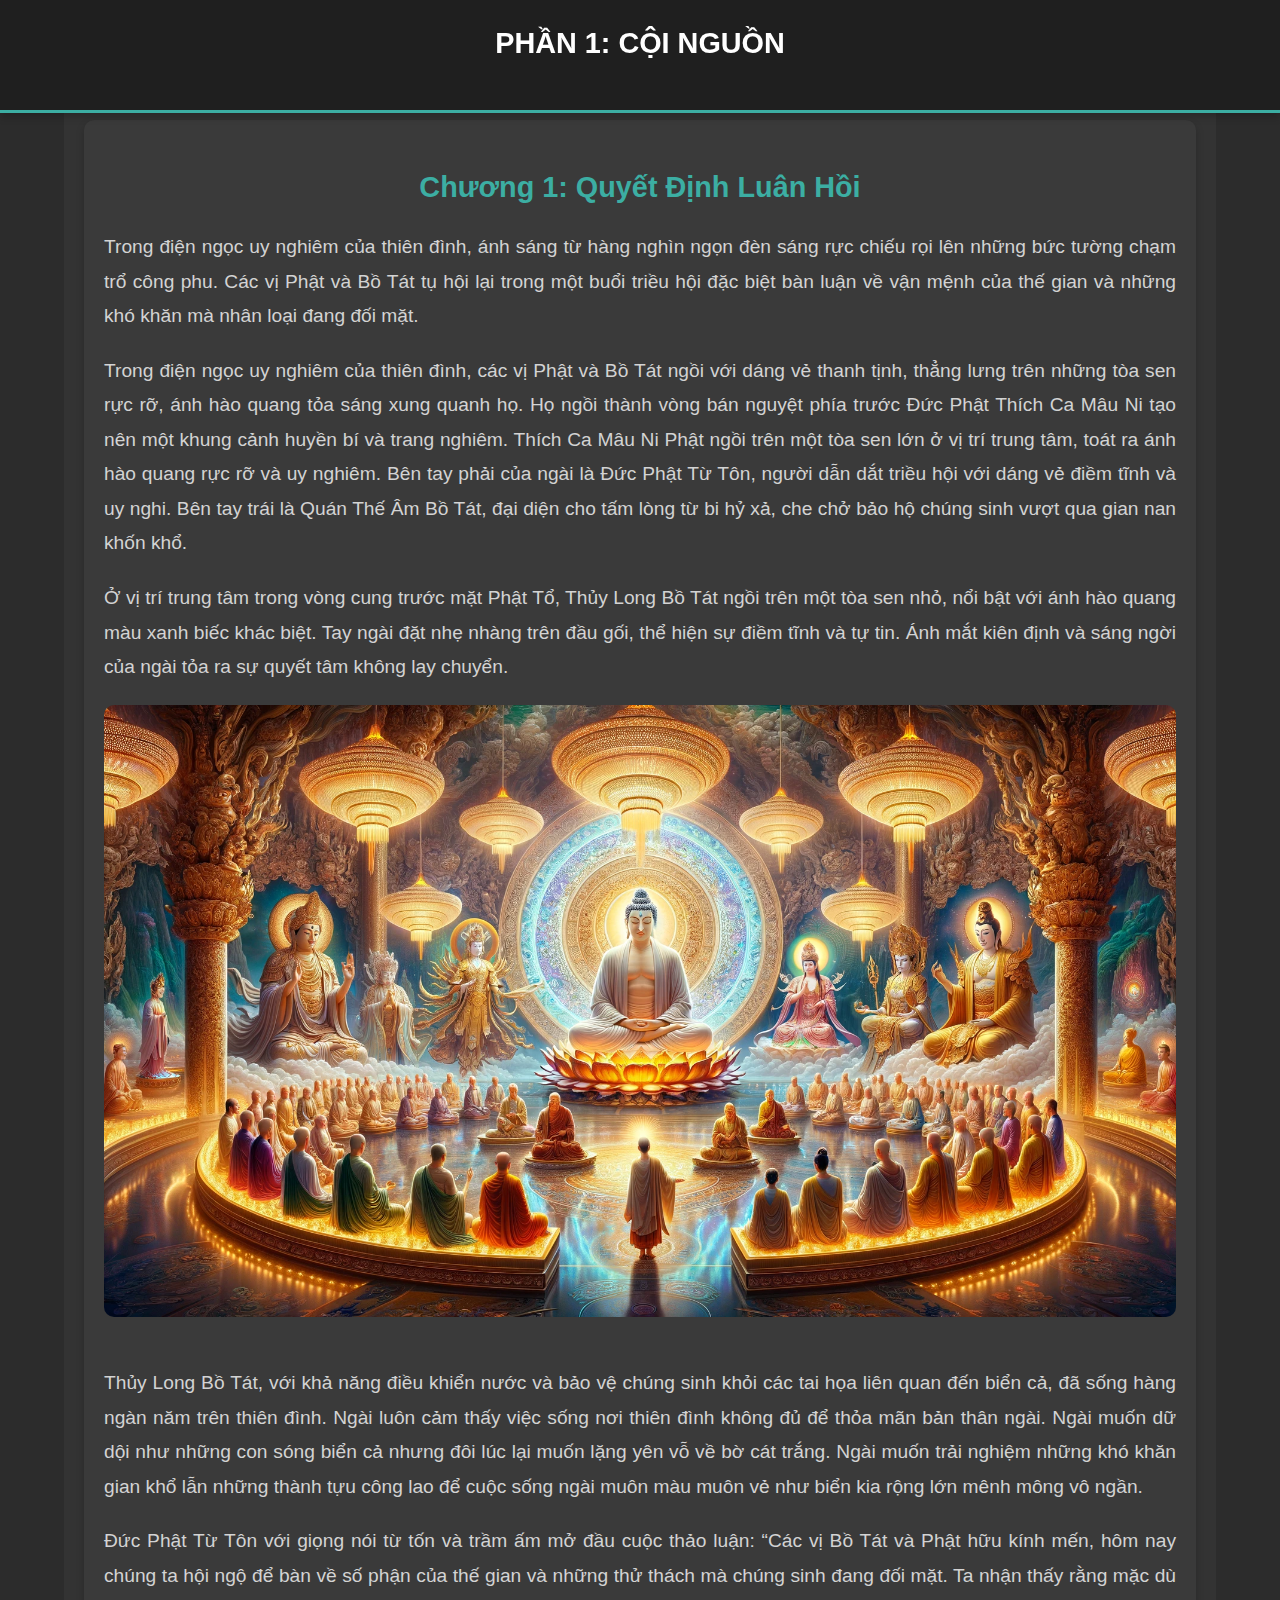
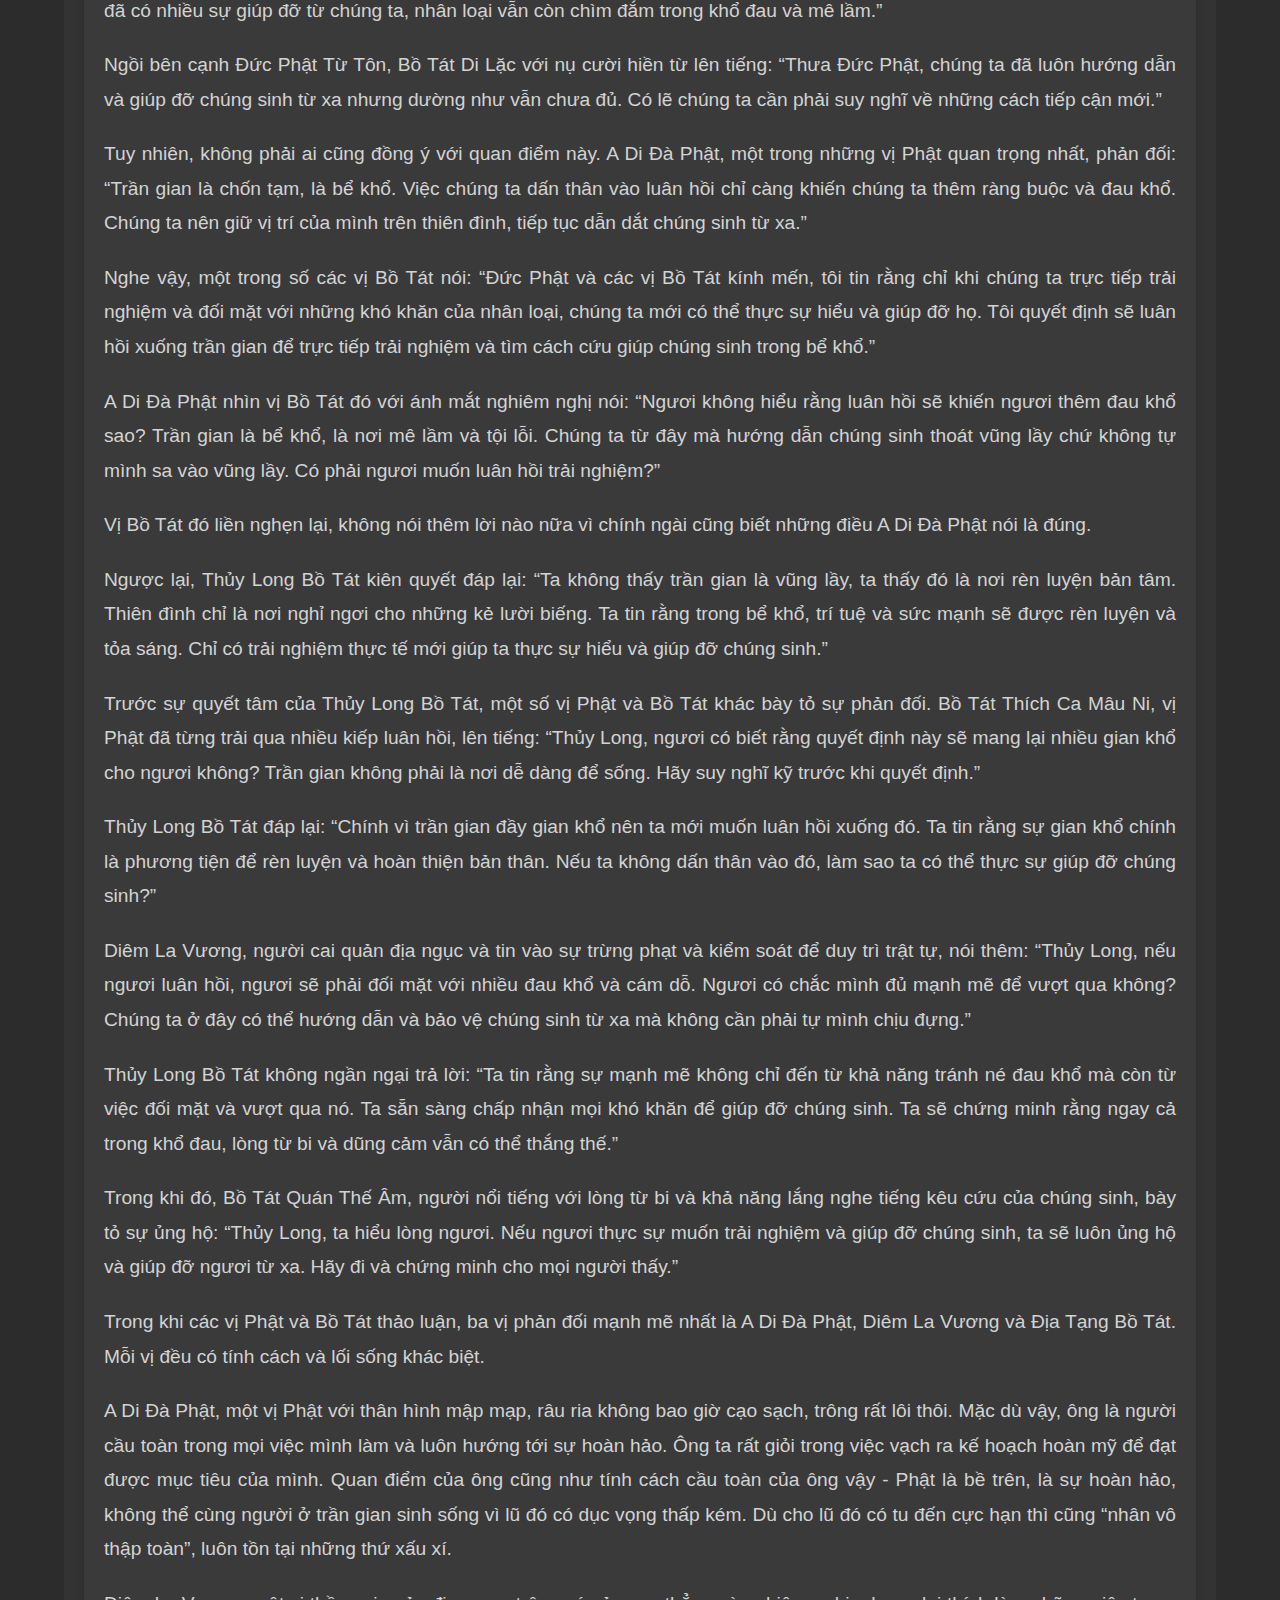
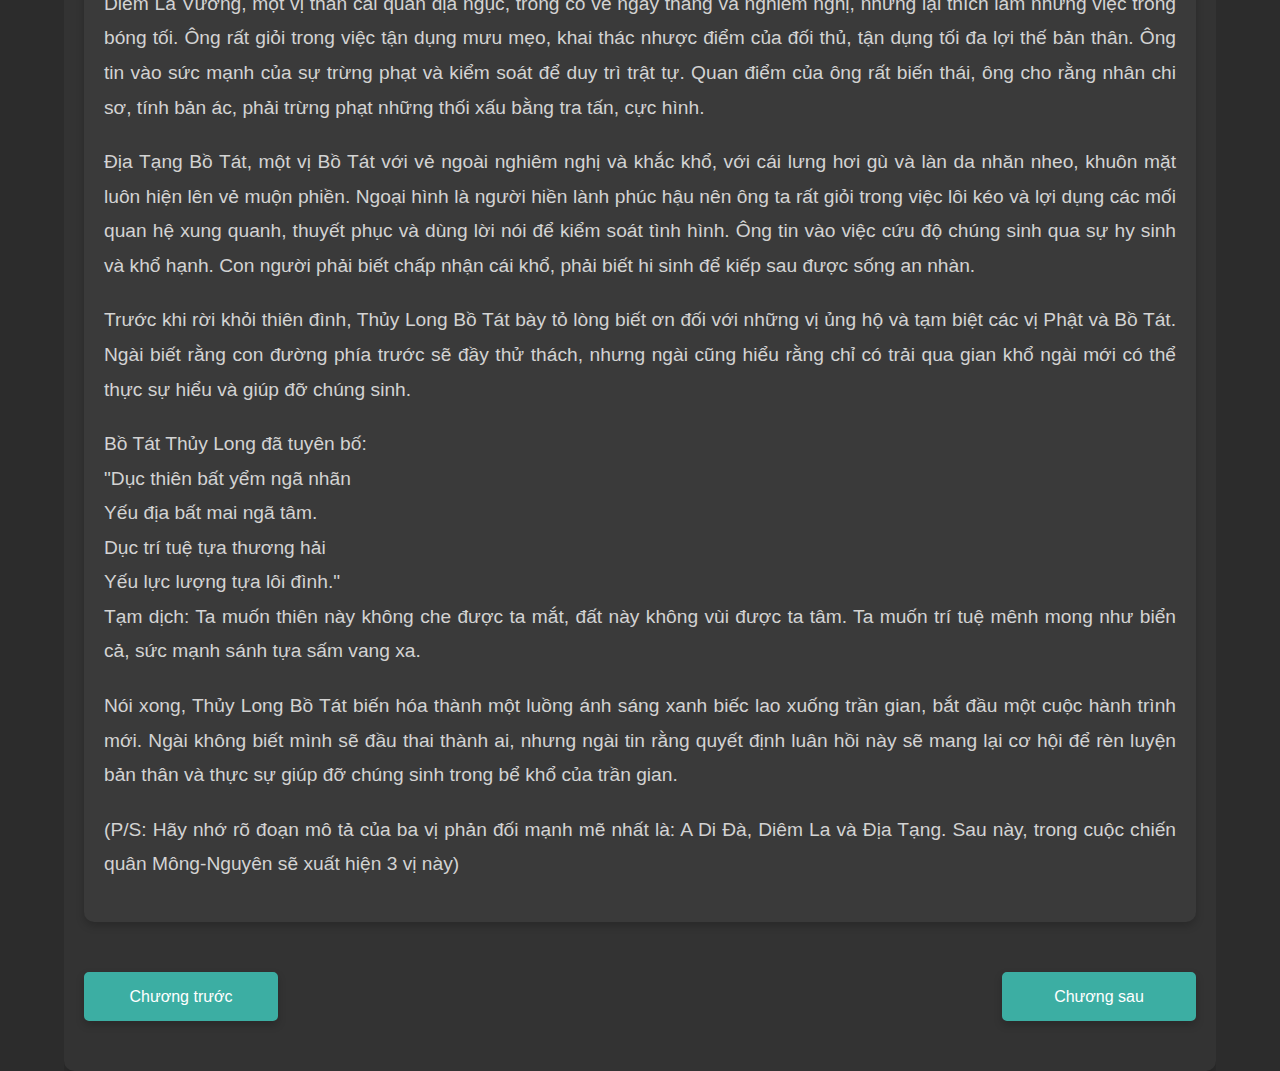
==== commit 043d889b: "Update chapter1.html" ====
--- a/chapter1.html
+++ b/chapter1.html
@@ -28,12 +28,12 @@
                 <p>Ngược lại, Thủy Long Bồ Tát kiên quyết đáp lại: “Ta không thấy trần gian là vũng lầy, ta thấy đó là nơi rèn luyện bản tâm. Thiên đình chỉ là nơi nghỉ ngơi cho những kẻ lười biếng. Ta tin rằng trong bể khổ, trí tuệ và sức mạnh sẽ được rèn luyện và tỏa sáng. Chỉ có trải nghiệm thực tế mới giúp ta thực sự hiểu và giúp đỡ chúng sinh.”</p>
                 <p>Trước sự quyết tâm của Thủy Long Bồ Tát, một số vị Phật và Bồ Tát khác bày tỏ sự phản đối. Bồ Tát Thích Ca Mâu Ni, vị Phật đã từng trải qua nhiều kiếp luân hồi, lên tiếng: “Thủy Long, ngươi có biết rằng quyết định này sẽ mang lại nhiều gian khổ cho ngươi không? Trần gian không phải là nơi dễ dàng để sống. Hãy suy nghĩ kỹ trước khi quyết định.”</p>
                 <p>Thủy Long Bồ Tát đáp lại: “Chính vì trần gian đầy gian khổ nên ta mới muốn luân hồi xuống đó. Ta tin rằng sự gian khổ chính là phương tiện để rèn luyện và hoàn thiện bản thân. Nếu ta không dấn thân vào đó, làm sao ta có thể thực sự giúp đỡ chúng sinh?”</p>
-                <p>Bồ Tát Diêm La, người cai quản địa ngục và tin vào sự trừng phạt và kiểm soát để duy trì trật tự, nói thêm: “Thủy Long, nếu ngươi luân hồi, ngươi sẽ phải đối mặt với nhiều đau khổ và cám dỗ. Ngươi có chắc mình đủ mạnh mẽ để vượt qua không? Chúng ta ở đây có thể hướng dẫn và bảo vệ chúng sinh từ xa mà không cần phải tự mình chịu đựng.”</p>
+                <p>Diêm La Vương, người cai quản địa ngục và tin vào sự trừng phạt và kiểm soát để duy trì trật tự, nói thêm: “Thủy Long, nếu ngươi luân hồi, ngươi sẽ phải đối mặt với nhiều đau khổ và cám dỗ. Ngươi có chắc mình đủ mạnh mẽ để vượt qua không? Chúng ta ở đây có thể hướng dẫn và bảo vệ chúng sinh từ xa mà không cần phải tự mình chịu đựng.”</p>
                 <p>Thủy Long Bồ Tát không ngần ngại trả lời: “Ta tin rằng sự mạnh mẽ không chỉ đến từ khả năng tránh né đau khổ mà còn từ việc đối mặt và vượt qua nó. Ta sẵn sàng chấp nhận mọi khó khăn để giúp đỡ chúng sinh. Ta sẽ chứng minh rằng ngay cả trong khổ đau, lòng từ bi và dũng cảm vẫn có thể thắng thế.”</p>
                 <p>Trong khi đó, Bồ Tát Quán Thế Âm, người nổi tiếng với lòng từ bi và khả năng lắng nghe tiếng kêu cứu của chúng sinh, bày tỏ sự ủng hộ: “Thủy Long, ta hiểu lòng ngươi. Nếu ngươi thực sự muốn trải nghiệm và giúp đỡ chúng sinh, ta sẽ luôn ủng hộ và giúp đỡ ngươi từ xa. Hãy đi và chứng minh cho mọi người thấy.”</p>
-                <p>Trong khi các vị Phật và Bồ Tát thảo luận, ba vị Phật phản đối mạnh mẽ nhất là A Di Đà, Diêm La và Địa Tạng. Mỗi vị Phật đều có tính cách và lối sống khác biệt.</p>
+                <p>Trong khi các vị Phật và Bồ Tát thảo luận, ba vị phản đối mạnh mẽ nhất là A Di Đà Phật, Diêm La Vương và Địa Tạng Bồ Tát. Mỗi vị đều có tính cách và lối sống khác biệt.</p>
                 <p>A Di Đà Phật, một vị Phật với thân hình mập mạp, râu ria không bao giờ cạo sạch, trông rất lôi thôi. Mặc dù vậy, ông là người cầu toàn trong mọi việc mình làm và luôn hướng tới sự hoàn hảo. Ông ta rất giỏi trong việc vạch ra kế hoạch hoàn mỹ để đạt được mục tiêu của mình. Quan điểm của ông cũng như tính cách cầu toàn của ông vậy - Phật là bề trên, là sự hoàn hảo, không thể cùng người ở trần gian sinh sống vì lũ đó có dục vọng thấp kém. Dù cho lũ đó có tu đến cực hạn thì cũng “nhân vô thập toàn”, luôn tồn tại những thứ xấu xí.</p>
-                <p>Diêm La Bồ Tát, một vị thần cai quản địa ngục, trông có vẻ ngay thẳng và nghiêm nghị, nhưng lại thích làm những việc trong bóng tối. Ông rất giỏi trong việc tận dụng mưu mẹo, khai thác nhược điểm của đối thủ, tận dụng tối đa lợi thế bản thân. Ông tin vào sức mạnh của sự trừng phạt và kiểm soát để duy trì trật tự. Quan điểm của ông rất biến thái, ông cho rằng nhân chi sơ, tính bản ác, phải trừng phạt những thối xấu bằng tra tấn, cực hình.</p>
+                <p>Diêm La Vương, một vị thần cai quản địa ngục, trông có vẻ ngay thẳng và nghiêm nghị, nhưng lại thích làm những việc trong bóng tối. Ông rất giỏi trong việc tận dụng mưu mẹo, khai thác nhược điểm của đối thủ, tận dụng tối đa lợi thế bản thân. Ông tin vào sức mạnh của sự trừng phạt và kiểm soát để duy trì trật tự. Quan điểm của ông rất biến thái, ông cho rằng nhân chi sơ, tính bản ác, phải trừng phạt những thối xấu bằng tra tấn, cực hình.</p>
                 <p>Địa Tạng Bồ Tát, một vị Bồ Tát với vẻ ngoài nghiêm nghị và khắc khổ, với cái lưng hơi gù và làn da nhăn nheo, khuôn mặt luôn hiện lên vẻ muộn phiền. Ngoại hình là người hiền lành phúc hậu nên ông ta rất giỏi trong việc lôi kéo và lợi dụng các mối quan hệ xung quanh, thuyết phục và dùng lời nói để kiểm soát tình hình. Ông tin vào việc cứu độ chúng sinh qua sự hy sinh và khổ hạnh. Con người phải biết chấp nhận cái khổ, phải biết hi sinh để kiếp sau được sống an nhàn.</p>
                 <p>Trước khi rời khỏi thiên đình, Thủy Long Bồ Tát bày tỏ lòng biết ơn đối với những vị ủng hộ và tạm biệt các vị Phật và Bồ Tát. Ngài biết rằng con đường phía trước sẽ đầy thử thách, nhưng ngài cũng hiểu rằng chỉ có trải qua gian khổ ngài mới có thể thực sự hiểu và giúp đỡ chúng sinh.</p>
                 <p>Bồ Tát Thủy Long đã tuyên bố:<br>
@@ -43,7 +43,7 @@
                 Yếu lực lượng tựa lôi đình."<br>
                 Tạm dịch: Ta muốn thiên này không che được ta mắt, đất này không vùi được ta tâm. Ta muốn trí tuệ mênh mong như biển cả, sức mạnh sánh tựa sấm vang xa.</p>
                 <p>Nói xong, Thủy Long Bồ Tát biến hóa thành một luồng ánh sáng xanh biếc lao xuống trần gian, bắt đầu một cuộc hành trình mới. Ngài không biết mình sẽ đầu thai thành ai, nhưng ngài tin rằng quyết định luân hồi này sẽ mang lại cơ hội để rèn luyện bản thân và thực sự giúp đỡ chúng sinh trong bể khổ của trần gian.</p>
-                <p>(P/S: Hãy nhớ rõ đoạn mô tả của ba vị Phật phản đối mạnh mẽ nhất là: A Di Đà, Diêm La và Địa Tạng. Sau này, trong cuộc chiến quân Mông-Nguyên sẽ xuất hiện 3 vị Phật này)</p>
+                <p>(P/S: Hãy nhớ rõ đoạn mô tả của ba vị phản đối mạnh mẽ nhất là: A Di Đà, Diêm La và Địa Tạng. Sau này, trong cuộc chiến quân Mông-Nguyên sẽ xuất hiện 3 vị này)</p>
             </div>
             <div class="navigation">
                 <a href="#" class="prev">Chương trước</a>
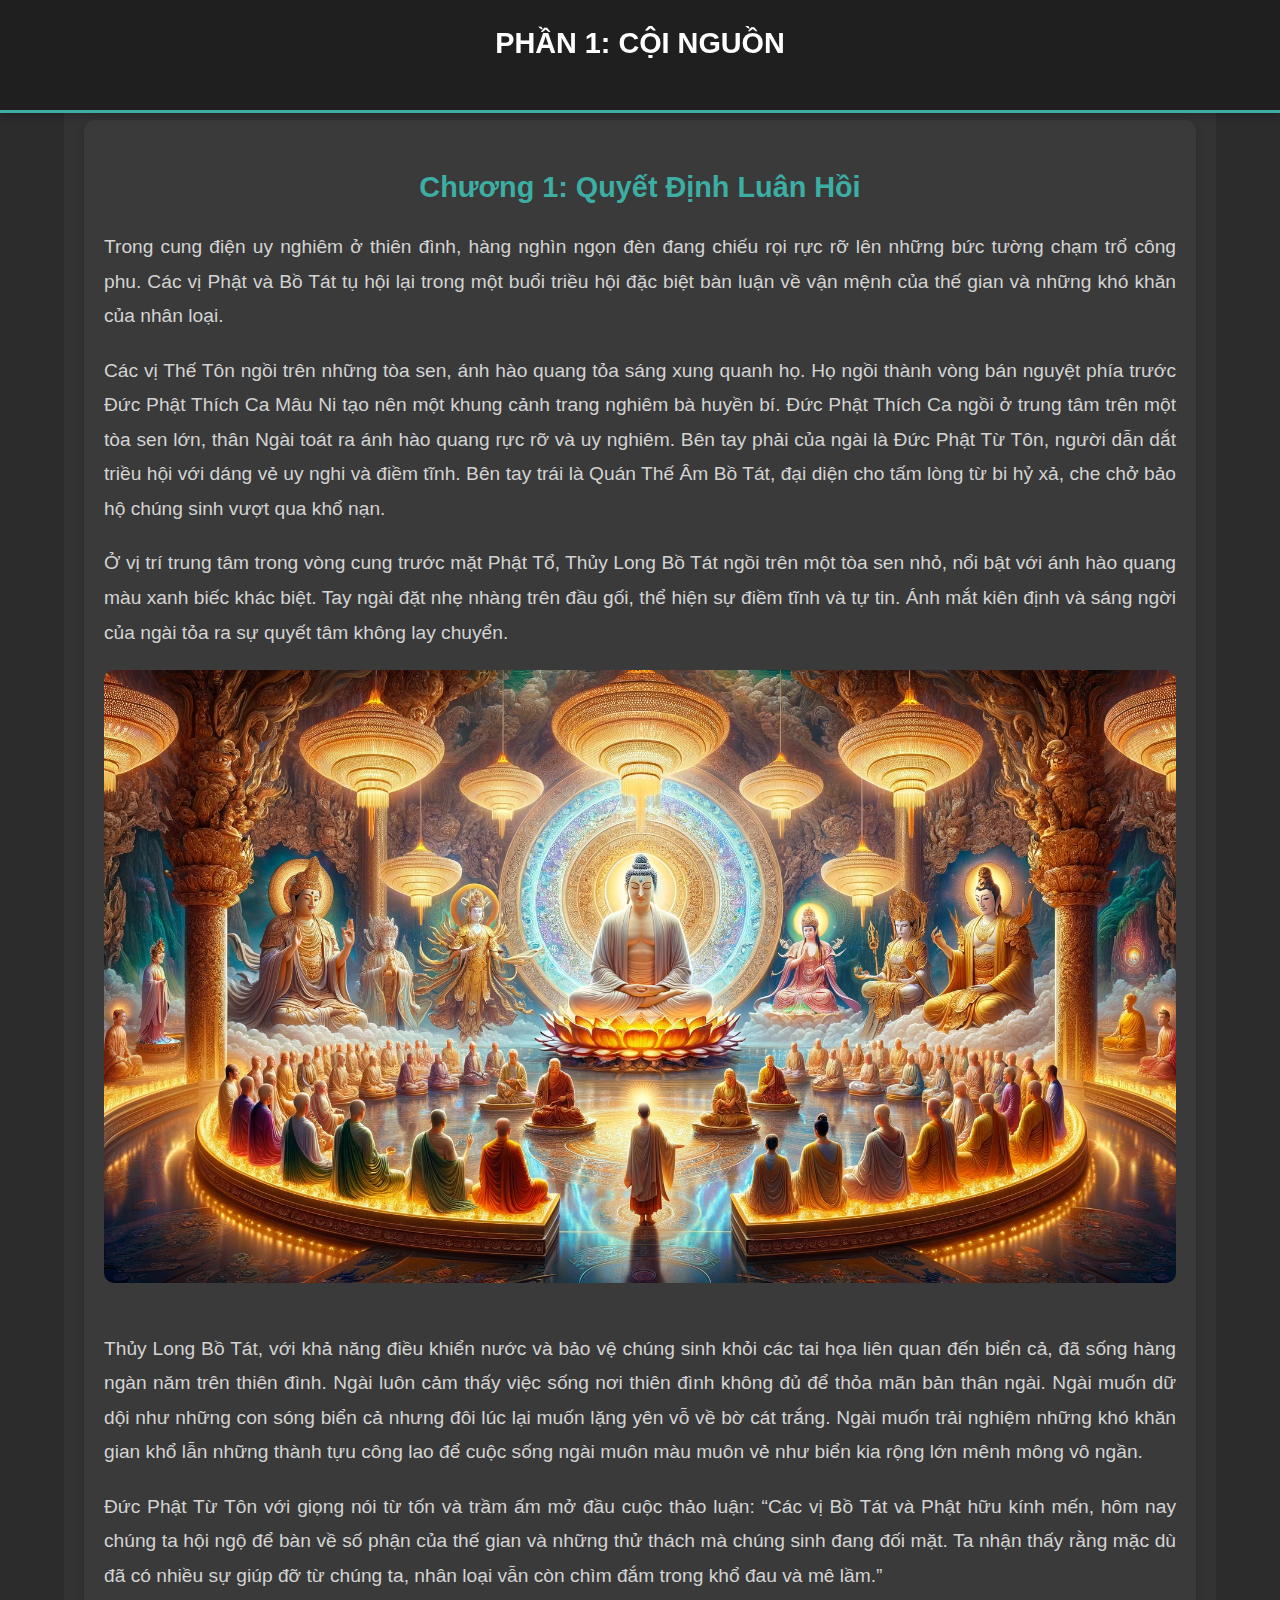
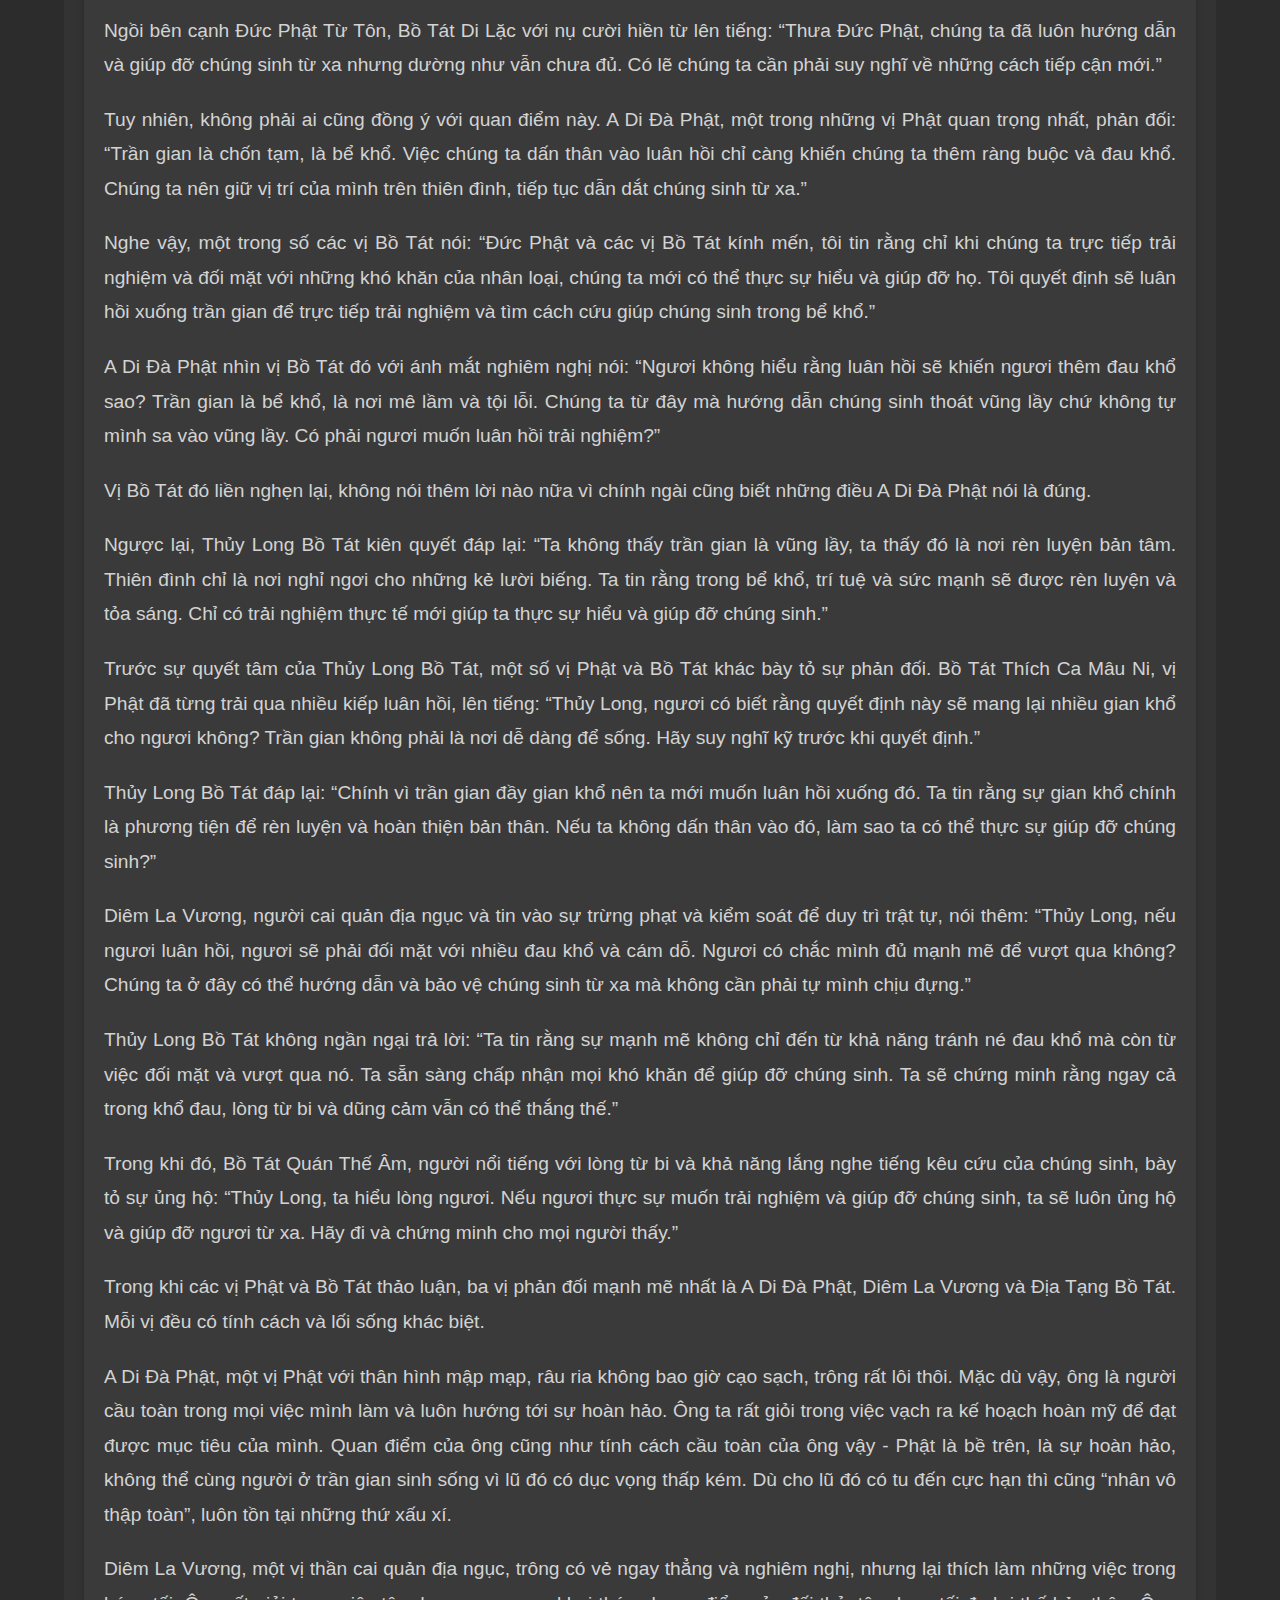
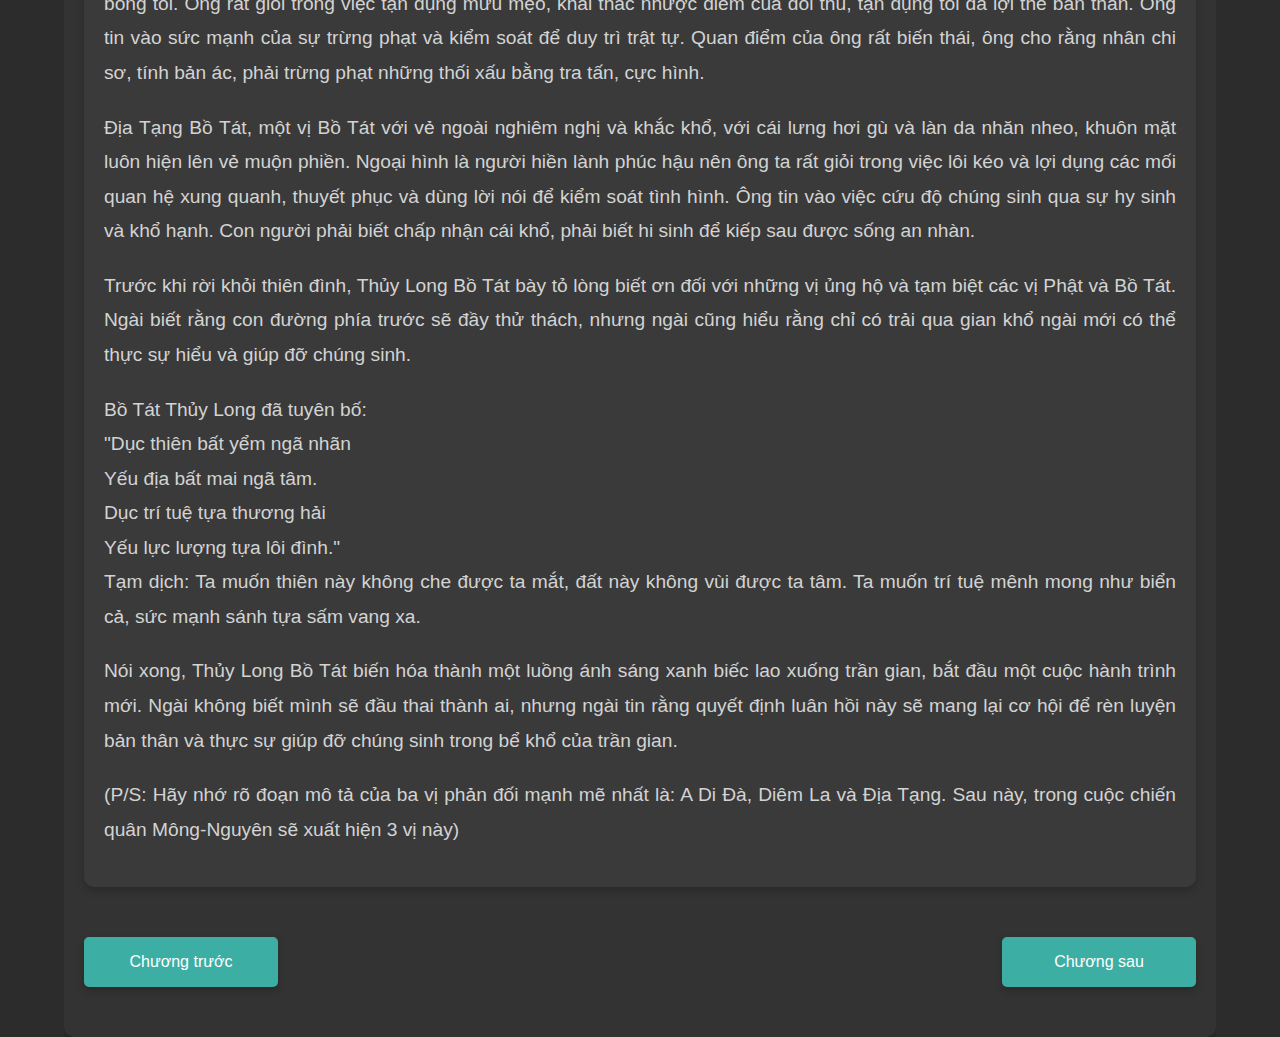
==== commit 574eae5b: "Update chapter1.html" ====
--- a/chapter1.html
+++ b/chapter1.html
@@ -14,8 +14,8 @@
         <div class="main">
             <div class="chapter">
                 <h2>Chương 1: Quyết Định Luân Hồi</h2>
-                <p>Trong điện ngọc uy nghiêm của thiên đình, ánh sáng từ hàng nghìn ngọn đèn sáng rực chiếu rọi lên những bức tường chạm trổ công phu. Các vị Phật và Bồ Tát tụ hội lại trong một buổi triều hội đặc biệt bàn luận về vận mệnh của thế gian và những khó khăn mà nhân loại đang đối mặt.</p>
-                <p>Trong điện ngọc uy nghiêm của thiên đình, các vị Phật và Bồ Tát ngồi với dáng vẻ thanh tịnh, thẳng lưng trên những tòa sen rực rỡ, ánh hào quang tỏa sáng xung quanh họ. Họ ngồi thành vòng bán nguyệt phía trước Đức Phật Thích Ca Mâu Ni tạo nên một khung cảnh huyền bí và trang nghiêm. Thích Ca Mâu Ni Phật ngồi trên một tòa sen lớn ở vị trí trung tâm, toát ra ánh hào quang rực rỡ và uy nghiêm. Bên tay phải của ngài là Đức Phật Từ Tôn, người dẫn dắt triều hội với dáng vẻ điềm tĩnh và uy nghi. Bên tay trái là Quán Thế Âm Bồ Tát, đại diện cho tấm lòng từ bi hỷ xả, che chở bảo hộ chúng sinh vượt qua gian nan khốn khổ.</p>
+                <p>Trong cung điện uy nghiêm ở thiên đình, hàng nghìn ngọn đèn đang chiếu rọi rực rỡ lên những bức tường chạm trổ công phu. Các vị Phật và Bồ Tát tụ hội lại trong một buổi triều hội đặc biệt bàn luận về vận mệnh của thế gian và những khó khăn của nhân loại.</p>
+                <p>Các vị Thế Tôn ngồi trên những tòa sen, ánh hào quang tỏa sáng xung quanh họ. Họ ngồi thành vòng bán nguyệt phía trước Đức Phật Thích Ca Mâu Ni tạo nên một khung cảnh trang nghiêm bà huyền bí. Đức Phật Thích Ca ngồi ở trung tâm trên một tòa sen lớn, thân Ngài toát ra ánh hào quang rực rỡ và uy nghiêm. Bên tay phải của ngài là Đức Phật Từ Tôn, người dẫn dắt triều hội với dáng vẻ uy nghi và điềm tĩnh. Bên tay trái là Quán Thế Âm Bồ Tát, đại diện cho tấm lòng từ bi hỷ xả, che chở bảo hộ chúng sinh vượt qua khổ nạn.</p>
                 <p>Ở vị trí trung tâm trong vòng cung trước mặt Phật Tổ, Thủy Long Bồ Tát ngồi trên một tòa sen nhỏ, nổi bật với ánh hào quang màu xanh biếc khác biệt. Tay ngài đặt nhẹ nhàng trên đầu gối, thể hiện sự điềm tĩnh và tự tin. Ánh mắt kiên định và sáng ngời của ngài tỏa ra sự quyết tâm không lay chuyển.</p>
                 <img src="png/chapter1.png" alt="Cuộc triều hội của các vị Phật và Bồ Tát">
                 <p>Thủy Long Bồ Tát, với khả năng điều khiển nước và bảo vệ chúng sinh khỏi các tai họa liên quan đến biển cả, đã sống hàng ngàn năm trên thiên đình. Ngài luôn cảm thấy việc sống nơi thiên đình không đủ để thỏa mãn bản thân ngài. Ngài muốn dữ dội như những con sóng biển cả nhưng đôi lúc lại muốn lặng yên vỗ về bờ cát trắng. Ngài muốn trải nghiệm những khó khăn gian khổ lẫn những thành tựu công lao để cuộc sống ngài muôn màu muôn vẻ như biển kia rộng lớn mênh mông vô ngần.</p>
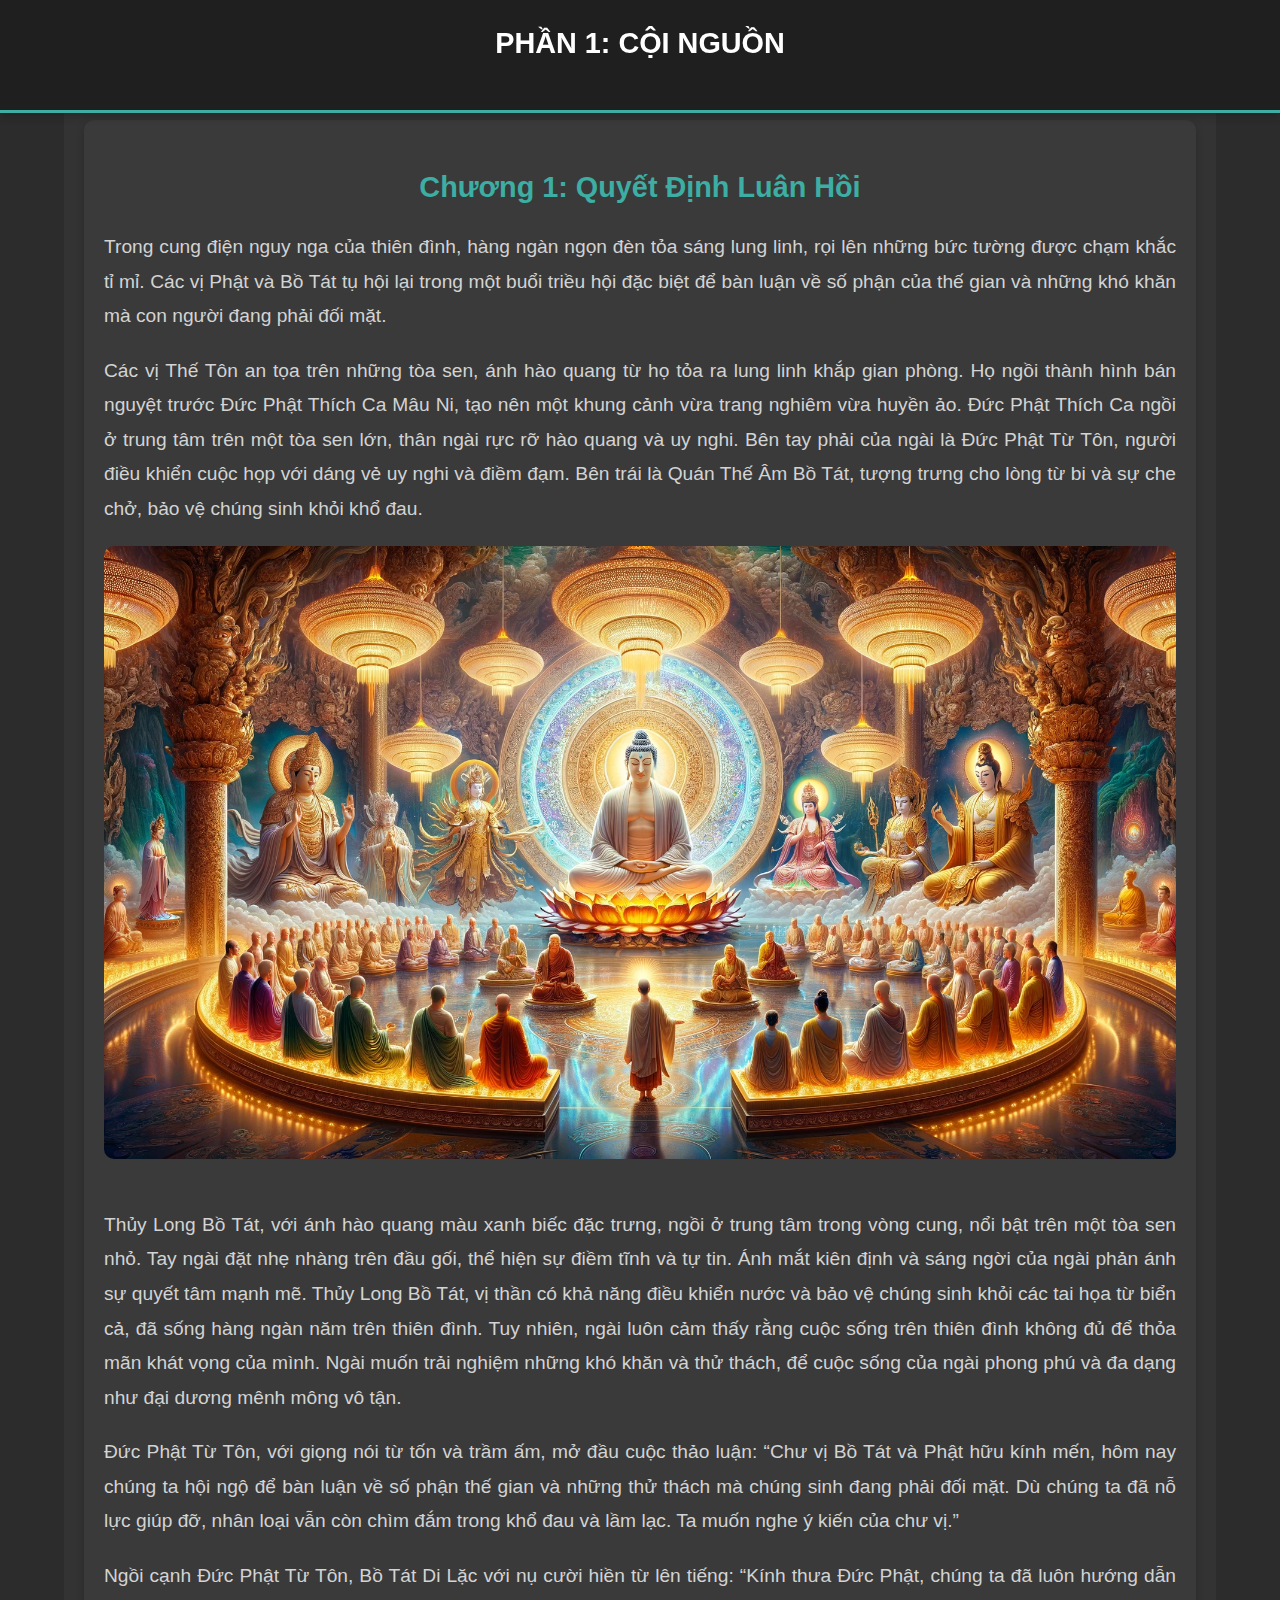
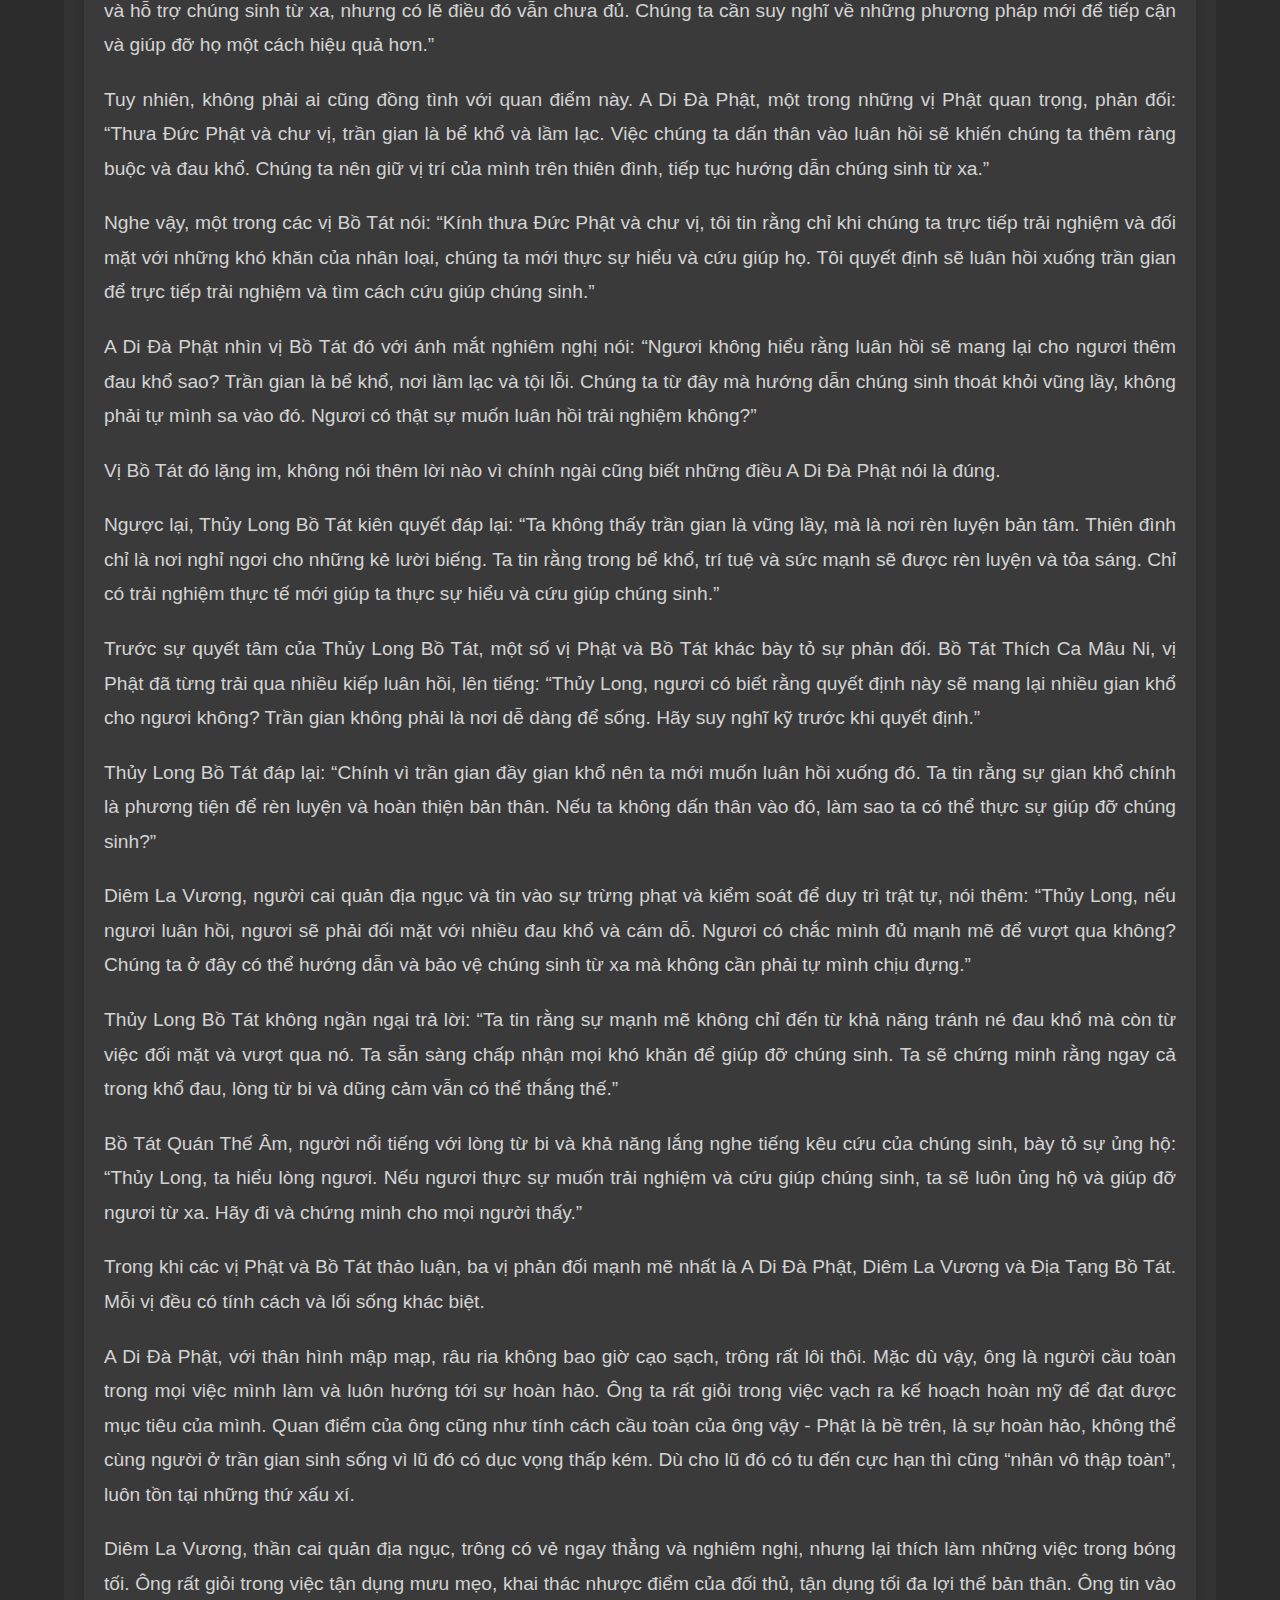
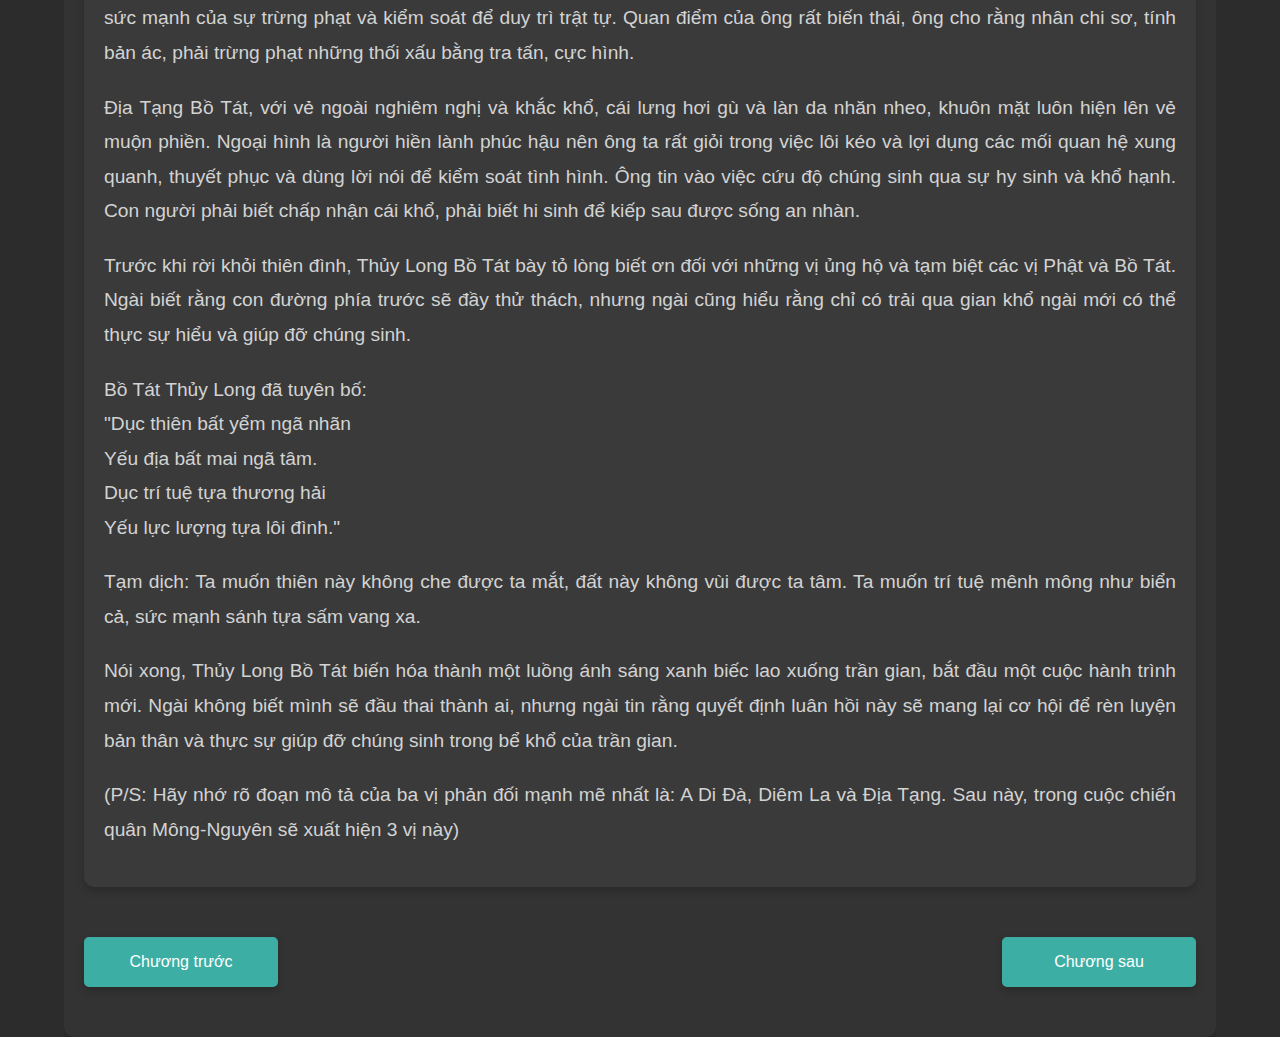
==== commit 72031b76: "Update chapter1.html" ====
--- a/chapter1.html
+++ b/chapter1.html
@@ -14,40 +14,61 @@
         <div class="main">
             <div class="chapter">
                 <h2>Chương 1: Quyết Định Luân Hồi</h2>
-                <p>Trong cung điện uy nghiêm ở thiên đình, hàng nghìn ngọn đèn đang chiếu rọi rực rỡ lên những bức tường chạm trổ công phu. Các vị Phật và Bồ Tát tụ hội lại trong một buổi triều hội đặc biệt bàn luận về vận mệnh của thế gian và những khó khăn của nhân loại.</p>
-                <p>Các vị Thế Tôn ngồi trên những tòa sen, ánh hào quang tỏa sáng xung quanh họ. Họ ngồi thành vòng bán nguyệt phía trước Đức Phật Thích Ca Mâu Ni tạo nên một khung cảnh trang nghiêm bà huyền bí. Đức Phật Thích Ca ngồi ở trung tâm trên một tòa sen lớn, thân Ngài toát ra ánh hào quang rực rỡ và uy nghiêm. Bên tay phải của ngài là Đức Phật Từ Tôn, người dẫn dắt triều hội với dáng vẻ uy nghi và điềm tĩnh. Bên tay trái là Quán Thế Âm Bồ Tát, đại diện cho tấm lòng từ bi hỷ xả, che chở bảo hộ chúng sinh vượt qua khổ nạn.</p>
-                <p>Ở vị trí trung tâm trong vòng cung trước mặt Phật Tổ, Thủy Long Bồ Tát ngồi trên một tòa sen nhỏ, nổi bật với ánh hào quang màu xanh biếc khác biệt. Tay ngài đặt nhẹ nhàng trên đầu gối, thể hiện sự điềm tĩnh và tự tin. Ánh mắt kiên định và sáng ngời của ngài tỏa ra sự quyết tâm không lay chuyển.</p>
+                <p>Trong cung điện nguy nga của thiên đình, hàng ngàn ngọn đèn tỏa sáng lung linh, rọi lên những bức tường được chạm khắc tỉ mỉ. Các vị Phật và Bồ Tát tụ hội lại trong một buổi triều hội đặc biệt để bàn luận về số phận của thế gian và những khó khăn mà con người đang phải đối mặt.</p>
+
+                <p>Các vị Thế Tôn an tọa trên những tòa sen, ánh hào quang từ họ tỏa ra lung linh khắp gian phòng. Họ ngồi thành hình bán nguyệt trước Đức Phật Thích Ca Mâu Ni, tạo nên một khung cảnh vừa trang nghiêm vừa huyền ảo. Đức Phật Thích Ca ngồi ở trung tâm trên một tòa sen lớn, thân ngài rực rỡ hào quang và uy nghi. Bên tay phải của ngài là Đức Phật Từ Tôn, người điều khiển cuộc họp với dáng vẻ uy nghi và điềm đạm. Bên trái là Quán Thế Âm Bồ Tát, tượng trưng cho lòng từ bi và sự che chở, bảo vệ chúng sinh khỏi khổ đau.</p>
                 <img src="png/chapter1.png" alt="Cuộc triều hội của các vị Phật và Bồ Tát">
-                <p>Thủy Long Bồ Tát, với khả năng điều khiển nước và bảo vệ chúng sinh khỏi các tai họa liên quan đến biển cả, đã sống hàng ngàn năm trên thiên đình. Ngài luôn cảm thấy việc sống nơi thiên đình không đủ để thỏa mãn bản thân ngài. Ngài muốn dữ dội như những con sóng biển cả nhưng đôi lúc lại muốn lặng yên vỗ về bờ cát trắng. Ngài muốn trải nghiệm những khó khăn gian khổ lẫn những thành tựu công lao để cuộc sống ngài muôn màu muôn vẻ như biển kia rộng lớn mênh mông vô ngần.</p>
-                <p>Đức Phật Từ Tôn với giọng nói từ tốn và trầm ấm mở đầu cuộc thảo luận: “Các vị Bồ Tát và Phật hữu kính mến, hôm nay chúng ta hội ngộ để bàn về số phận của thế gian và những thử thách mà chúng sinh đang đối mặt. Ta nhận thấy rằng mặc dù đã có nhiều sự giúp đỡ từ chúng ta, nhân loại vẫn còn chìm đắm trong khổ đau và mê lầm.”</p>
-                <p>Ngồi bên cạnh Đức Phật Từ Tôn, Bồ Tát Di Lặc với nụ cười hiền từ lên tiếng: “Thưa Đức Phật, chúng ta đã luôn hướng dẫn và giúp đỡ chúng sinh từ xa nhưng dường như vẫn chưa đủ. Có lẽ chúng ta cần phải suy nghĩ về những cách tiếp cận mới.”</p>
-                <p>Tuy nhiên, không phải ai cũng đồng ý với quan điểm này. A Di Đà Phật, một trong những vị Phật quan trọng nhất, phản đối: “Trần gian là chốn tạm, là bể khổ. Việc chúng ta dấn thân vào luân hồi chỉ càng khiến chúng ta thêm ràng buộc và đau khổ. Chúng ta nên giữ vị trí của mình trên thiên đình, tiếp tục dẫn dắt chúng sinh từ xa.”</p>
-                <p>Nghe vậy, một trong số các vị Bồ Tát nói: “Đức Phật và các vị Bồ Tát kính mến, tôi tin rằng chỉ khi chúng ta trực tiếp trải nghiệm và đối mặt với những khó khăn của nhân loại, chúng ta mới có thể thực sự hiểu và giúp đỡ họ. Tôi quyết định sẽ luân hồi xuống trần gian để trực tiếp trải nghiệm và tìm cách cứu giúp chúng sinh trong bể khổ.”</p>
-                <p>A Di Đà Phật nhìn vị Bồ Tát đó với ánh mắt nghiêm nghị nói: “Ngươi không hiểu rằng luân hồi sẽ khiến ngươi thêm đau khổ sao? Trần gian là bể khổ, là nơi mê lầm và tội lỗi. Chúng ta từ đây mà hướng dẫn chúng sinh thoát vũng lầy chứ không tự mình sa vào vũng lầy. Có phải ngươi muốn luân hồi trải nghiệm?”</p>
-                <p>Vị Bồ Tát đó liền nghẹn lại, không nói thêm lời nào nữa vì chính ngài cũng biết những điều A Di Đà Phật nói là đúng.</p>
-                <p>Ngược lại, Thủy Long Bồ Tát kiên quyết đáp lại: “Ta không thấy trần gian là vũng lầy, ta thấy đó là nơi rèn luyện bản tâm. Thiên đình chỉ là nơi nghỉ ngơi cho những kẻ lười biếng. Ta tin rằng trong bể khổ, trí tuệ và sức mạnh sẽ được rèn luyện và tỏa sáng. Chỉ có trải nghiệm thực tế mới giúp ta thực sự hiểu và giúp đỡ chúng sinh.”</p>
+                <p>Thủy Long Bồ Tát, với ánh hào quang màu xanh biếc đặc trưng, ngồi ở trung tâm trong vòng cung, nổi bật trên một tòa sen nhỏ. Tay ngài đặt nhẹ nhàng trên đầu gối, thể hiện sự điềm tĩnh và tự tin. Ánh mắt kiên định và sáng ngời của ngài phản ánh sự quyết tâm mạnh mẽ. Thủy Long Bồ Tát, vị thần có khả năng điều khiển nước và bảo vệ chúng sinh khỏi các tai họa từ biển cả, đã sống hàng ngàn năm trên thiên đình. Tuy nhiên, ngài luôn cảm thấy rằng cuộc sống trên thiên đình không đủ để thỏa mãn khát vọng của mình. Ngài muốn trải nghiệm những khó khăn và thử thách, để cuộc sống của ngài phong phú và đa dạng như đại dương mênh mông vô tận.</p>
+
+                <p>Đức Phật Từ Tôn, với giọng nói từ tốn và trầm ấm, mở đầu cuộc thảo luận: “Chư vị Bồ Tát và Phật hữu kính mến, hôm nay chúng ta hội ngộ để bàn luận về số phận thế gian và những thử thách mà chúng sinh đang phải đối mặt. Dù chúng ta đã nỗ lực giúp đỡ, nhân loại vẫn còn chìm đắm trong khổ đau và lầm lạc. Ta muốn nghe ý kiến của chư vị.”</p>
+
+                <p>Ngồi cạnh Đức Phật Từ Tôn, Bồ Tát Di Lặc với nụ cười hiền từ lên tiếng: “Kính thưa Đức Phật, chúng ta đã luôn hướng dẫn và hỗ trợ chúng sinh từ xa, nhưng có lẽ điều đó vẫn chưa đủ. Chúng ta cần suy nghĩ về những phương pháp mới để tiếp cận và giúp đỡ họ một cách hiệu quả hơn.”</p>
+
+                <p>Tuy nhiên, không phải ai cũng đồng tình với quan điểm này. A Di Đà Phật, một trong những vị Phật quan trọng, phản đối: “Thưa Đức Phật và chư vị, trần gian là bể khổ và lầm lạc. Việc chúng ta dấn thân vào luân hồi sẽ khiến chúng ta thêm ràng buộc và đau khổ. Chúng ta nên giữ vị trí của mình trên thiên đình, tiếp tục hướng dẫn chúng sinh từ xa.”</p>
+
+                <p>Nghe vậy, một trong các vị Bồ Tát nói: “Kính thưa Đức Phật và chư vị, tôi tin rằng chỉ khi chúng ta trực tiếp trải nghiệm và đối mặt với những khó khăn của nhân loại, chúng ta mới thực sự hiểu và cứu giúp họ. Tôi quyết định sẽ luân hồi xuống trần gian để trực tiếp trải nghiệm và tìm cách cứu giúp chúng sinh.”</p>
+
+                <p>A Di Đà Phật nhìn vị Bồ Tát đó với ánh mắt nghiêm nghị nói: “Ngươi không hiểu rằng luân hồi sẽ mang lại cho ngươi thêm đau khổ sao? Trần gian là bể khổ, nơi lầm lạc và tội lỗi. Chúng ta từ đây mà hướng dẫn chúng sinh thoát khỏi vũng lầy, không phải tự mình sa vào đó. Ngươi có thật sự muốn luân hồi trải nghiệm không?”</p>
+
+                <p>Vị Bồ Tát đó lặng im, không nói thêm lời nào vì chính ngài cũng biết những điều A Di Đà Phật nói là đúng.</p>
+
+                <p>Ngược lại, Thủy Long Bồ Tát kiên quyết đáp lại: “Ta không thấy trần gian là vũng lầy, mà là nơi rèn luyện bản tâm. Thiên đình chỉ là nơi nghỉ ngơi cho những kẻ lười biếng. Ta tin rằng trong bể khổ, trí tuệ và sức mạnh sẽ được rèn luyện và tỏa sáng. Chỉ có trải nghiệm thực tế mới giúp ta thực sự hiểu và cứu giúp chúng sinh.”</p>
+
                 <p>Trước sự quyết tâm của Thủy Long Bồ Tát, một số vị Phật và Bồ Tát khác bày tỏ sự phản đối. Bồ Tát Thích Ca Mâu Ni, vị Phật đã từng trải qua nhiều kiếp luân hồi, lên tiếng: “Thủy Long, ngươi có biết rằng quyết định này sẽ mang lại nhiều gian khổ cho ngươi không? Trần gian không phải là nơi dễ dàng để sống. Hãy suy nghĩ kỹ trước khi quyết định.”</p>
+
                 <p>Thủy Long Bồ Tát đáp lại: “Chính vì trần gian đầy gian khổ nên ta mới muốn luân hồi xuống đó. Ta tin rằng sự gian khổ chính là phương tiện để rèn luyện và hoàn thiện bản thân. Nếu ta không dấn thân vào đó, làm sao ta có thể thực sự giúp đỡ chúng sinh?”</p>
+
                 <p>Diêm La Vương, người cai quản địa ngục và tin vào sự trừng phạt và kiểm soát để duy trì trật tự, nói thêm: “Thủy Long, nếu ngươi luân hồi, ngươi sẽ phải đối mặt với nhiều đau khổ và cám dỗ. Ngươi có chắc mình đủ mạnh mẽ để vượt qua không? Chúng ta ở đây có thể hướng dẫn và bảo vệ chúng sinh từ xa mà không cần phải tự mình chịu đựng.”</p>
+
                 <p>Thủy Long Bồ Tát không ngần ngại trả lời: “Ta tin rằng sự mạnh mẽ không chỉ đến từ khả năng tránh né đau khổ mà còn từ việc đối mặt và vượt qua nó. Ta sẵn sàng chấp nhận mọi khó khăn để giúp đỡ chúng sinh. Ta sẽ chứng minh rằng ngay cả trong khổ đau, lòng từ bi và dũng cảm vẫn có thể thắng thế.”</p>
-                <p>Trong khi đó, Bồ Tát Quán Thế Âm, người nổi tiếng với lòng từ bi và khả năng lắng nghe tiếng kêu cứu của chúng sinh, bày tỏ sự ủng hộ: “Thủy Long, ta hiểu lòng ngươi. Nếu ngươi thực sự muốn trải nghiệm và giúp đỡ chúng sinh, ta sẽ luôn ủng hộ và giúp đỡ ngươi từ xa. Hãy đi và chứng minh cho mọi người thấy.”</p>
+
+                <p>Bồ Tát Quán Thế Âm, người nổi tiếng với lòng từ bi và khả năng lắng nghe tiếng kêu cứu của chúng sinh, bày tỏ sự ủng hộ: “Thủy Long, ta hiểu lòng ngươi. Nếu ngươi thực sự muốn trải nghiệm và cứu giúp chúng sinh, ta sẽ luôn ủng hộ và giúp đỡ ngươi từ xa. Hãy đi và chứng minh cho mọi người thấy.”</p>
+
                 <p>Trong khi các vị Phật và Bồ Tát thảo luận, ba vị phản đối mạnh mẽ nhất là A Di Đà Phật, Diêm La Vương và Địa Tạng Bồ Tát. Mỗi vị đều có tính cách và lối sống khác biệt.</p>
-                <p>A Di Đà Phật, một vị Phật với thân hình mập mạp, râu ria không bao giờ cạo sạch, trông rất lôi thôi. Mặc dù vậy, ông là người cầu toàn trong mọi việc mình làm và luôn hướng tới sự hoàn hảo. Ông ta rất giỏi trong việc vạch ra kế hoạch hoàn mỹ để đạt được mục tiêu của mình. Quan điểm của ông cũng như tính cách cầu toàn của ông vậy - Phật là bề trên, là sự hoàn hảo, không thể cùng người ở trần gian sinh sống vì lũ đó có dục vọng thấp kém. Dù cho lũ đó có tu đến cực hạn thì cũng “nhân vô thập toàn”, luôn tồn tại những thứ xấu xí.</p>
-                <p>Diêm La Vương, một vị thần cai quản địa ngục, trông có vẻ ngay thẳng và nghiêm nghị, nhưng lại thích làm những việc trong bóng tối. Ông rất giỏi trong việc tận dụng mưu mẹo, khai thác nhược điểm của đối thủ, tận dụng tối đa lợi thế bản thân. Ông tin vào sức mạnh của sự trừng phạt và kiểm soát để duy trì trật tự. Quan điểm của ông rất biến thái, ông cho rằng nhân chi sơ, tính bản ác, phải trừng phạt những thối xấu bằng tra tấn, cực hình.</p>
-                <p>Địa Tạng Bồ Tát, một vị Bồ Tát với vẻ ngoài nghiêm nghị và khắc khổ, với cái lưng hơi gù và làn da nhăn nheo, khuôn mặt luôn hiện lên vẻ muộn phiền. Ngoại hình là người hiền lành phúc hậu nên ông ta rất giỏi trong việc lôi kéo và lợi dụng các mối quan hệ xung quanh, thuyết phục và dùng lời nói để kiểm soát tình hình. Ông tin vào việc cứu độ chúng sinh qua sự hy sinh và khổ hạnh. Con người phải biết chấp nhận cái khổ, phải biết hi sinh để kiếp sau được sống an nhàn.</p>
+
+                <p>A Di Đà Phật, với thân hình mập mạp, râu ria không bao giờ cạo sạch, trông rất lôi thôi. Mặc dù vậy, ông là người cầu toàn trong mọi việc mình làm và luôn hướng tới sự hoàn hảo. Ông ta rất giỏi trong việc vạch ra kế hoạch hoàn mỹ để đạt được mục tiêu của mình. Quan điểm của ông cũng như tính cách cầu toàn của ông vậy - Phật là bề trên, là sự hoàn hảo, không thể cùng người ở trần gian sinh sống vì lũ đó có dục vọng thấp kém. Dù cho lũ đó có tu đến cực hạn thì cũng “nhân vô thập toàn”, luôn tồn tại những thứ xấu xí.</p>
+
+                <p>Diêm La Vương, thần cai quản địa ngục, trông có vẻ ngay thẳng và nghiêm nghị, nhưng lại thích làm những việc trong bóng tối. Ông rất giỏi trong việc tận dụng mưu mẹo, khai thác nhược điểm của đối thủ, tận dụng tối đa lợi thế bản thân. Ông tin vào sức mạnh của sự trừng phạt và kiểm soát để duy trì trật tự. Quan điểm của ông rất biến thái, ông cho rằng nhân chi sơ, tính bản ác, phải trừng phạt những thối xấu bằng tra tấn, cực hình.</p>
+
+                <p>Địa Tạng Bồ Tát, với vẻ ngoài nghiêm nghị và khắc khổ, cái lưng hơi gù và làn da nhăn nheo, khuôn mặt luôn hiện lên vẻ muộn phiền. Ngoại hình là người hiền lành phúc hậu nên ông ta rất giỏi trong việc lôi kéo và lợi dụng các mối quan hệ xung quanh, thuyết phục và dùng lời nói để kiểm soát tình hình. Ông tin vào việc cứu độ chúng sinh qua sự hy sinh và khổ hạnh. Con người phải biết chấp nhận cái khổ, phải biết hi sinh để kiếp sau được sống an nhàn.</p>
+
                 <p>Trước khi rời khỏi thiên đình, Thủy Long Bồ Tát bày tỏ lòng biết ơn đối với những vị ủng hộ và tạm biệt các vị Phật và Bồ Tát. Ngài biết rằng con đường phía trước sẽ đầy thử thách, nhưng ngài cũng hiểu rằng chỉ có trải qua gian khổ ngài mới có thể thực sự hiểu và giúp đỡ chúng sinh.</p>
+
                 <p>Bồ Tát Thủy Long đã tuyên bố:<br>
                 "Dục thiên bất yểm ngã nhãn<br>
                 Yếu địa bất mai ngã tâm.<br>
                 Dục trí tuệ tựa thương hải<br>
-                Yếu lực lượng tựa lôi đình."<br>
-                Tạm dịch: Ta muốn thiên này không che được ta mắt, đất này không vùi được ta tâm. Ta muốn trí tuệ mênh mong như biển cả, sức mạnh sánh tựa sấm vang xa.</p>
+                Yếu lực lượng tựa lôi đình."</p>
+
+                <p>Tạm dịch: Ta muốn thiên này không che được ta mắt, đất này không vùi được ta tâm. Ta muốn trí tuệ mênh mông như biển cả, sức mạnh sánh tựa sấm vang xa.</p>
+
                 <p>Nói xong, Thủy Long Bồ Tát biến hóa thành một luồng ánh sáng xanh biếc lao xuống trần gian, bắt đầu một cuộc hành trình mới. Ngài không biết mình sẽ đầu thai thành ai, nhưng ngài tin rằng quyết định luân hồi này sẽ mang lại cơ hội để rèn luyện bản thân và thực sự giúp đỡ chúng sinh trong bể khổ của trần gian.</p>
+
                 <p>(P/S: Hãy nhớ rõ đoạn mô tả của ba vị phản đối mạnh mẽ nhất là: A Di Đà, Diêm La và Địa Tạng. Sau này, trong cuộc chiến quân Mông-Nguyên sẽ xuất hiện 3 vị này)</p>
             </div>
             <div class="navigation">
                 <a href="#" class="prev">Chương trước</a>
-                <a href="#" class="next">Chương sau</a>
+                <a href="chapter2.html" class="next">Chương sau</a>
             </div>
         </div>
     </div>
